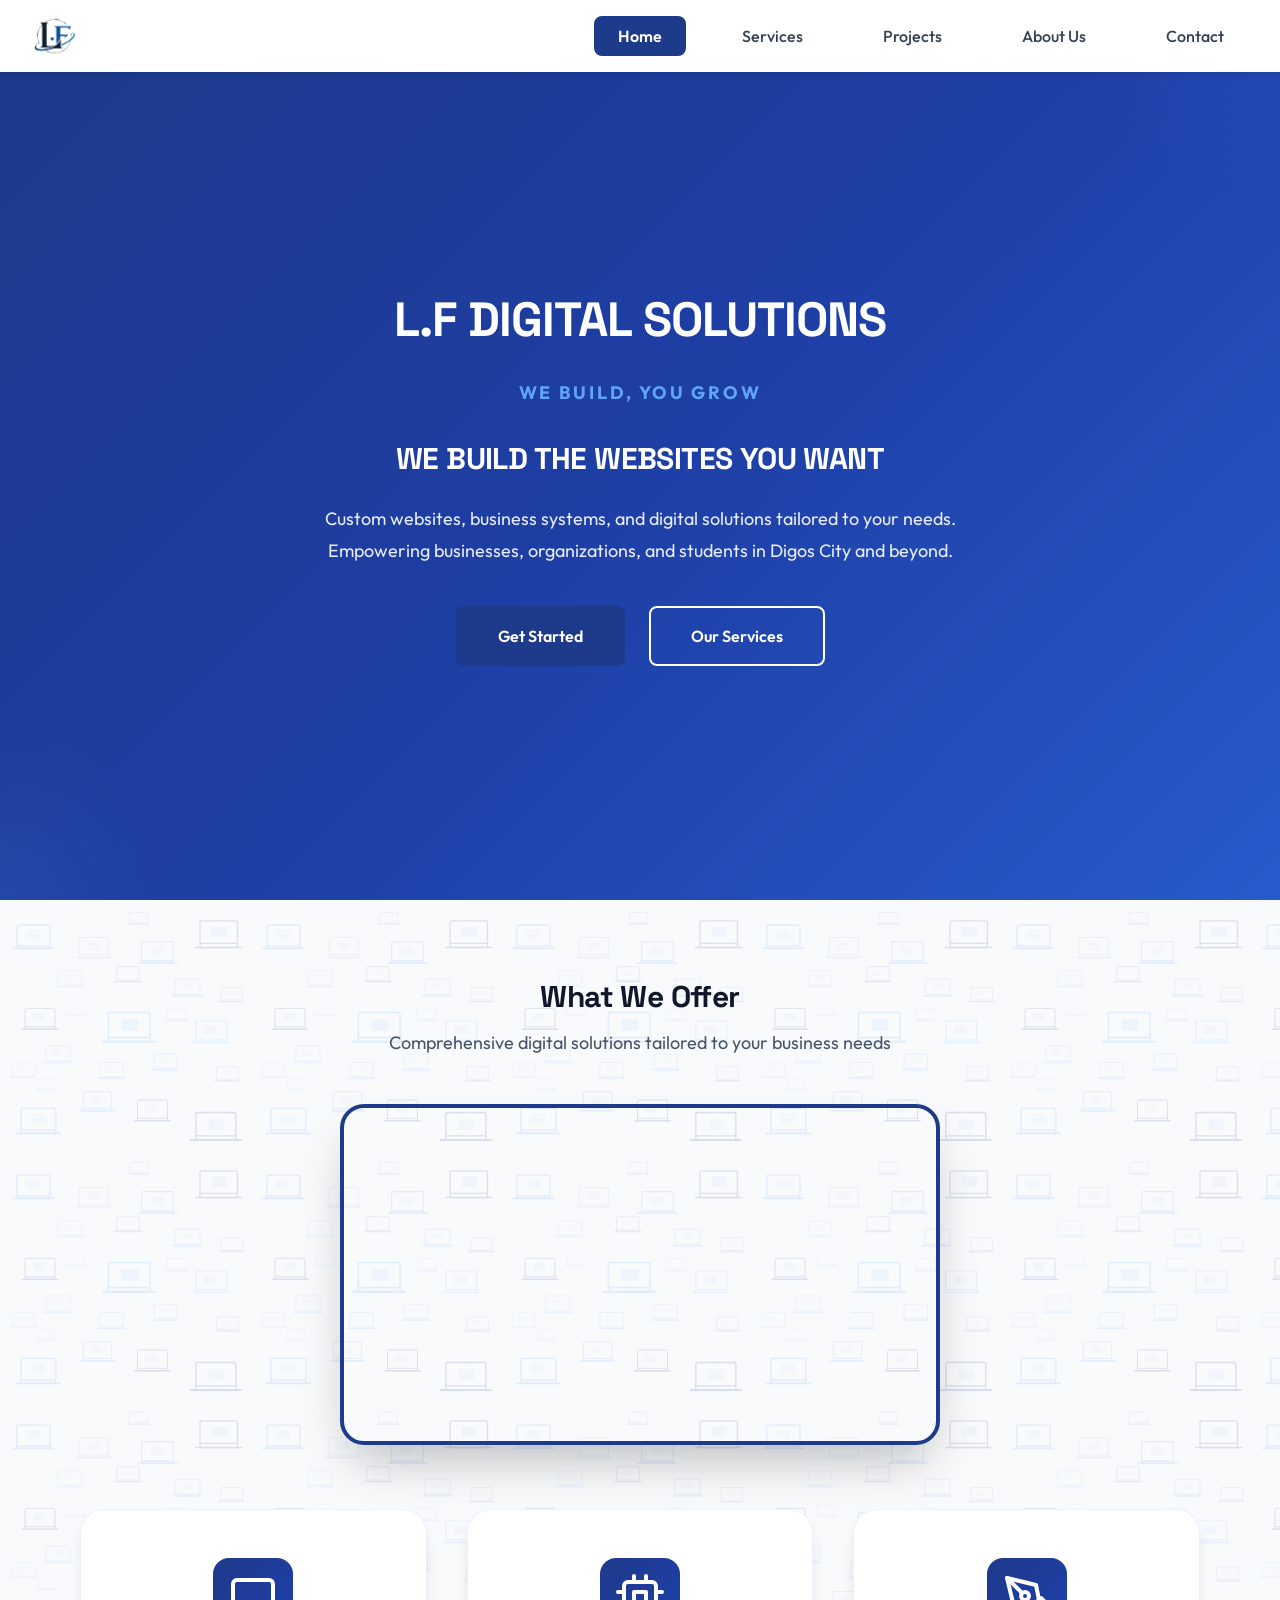
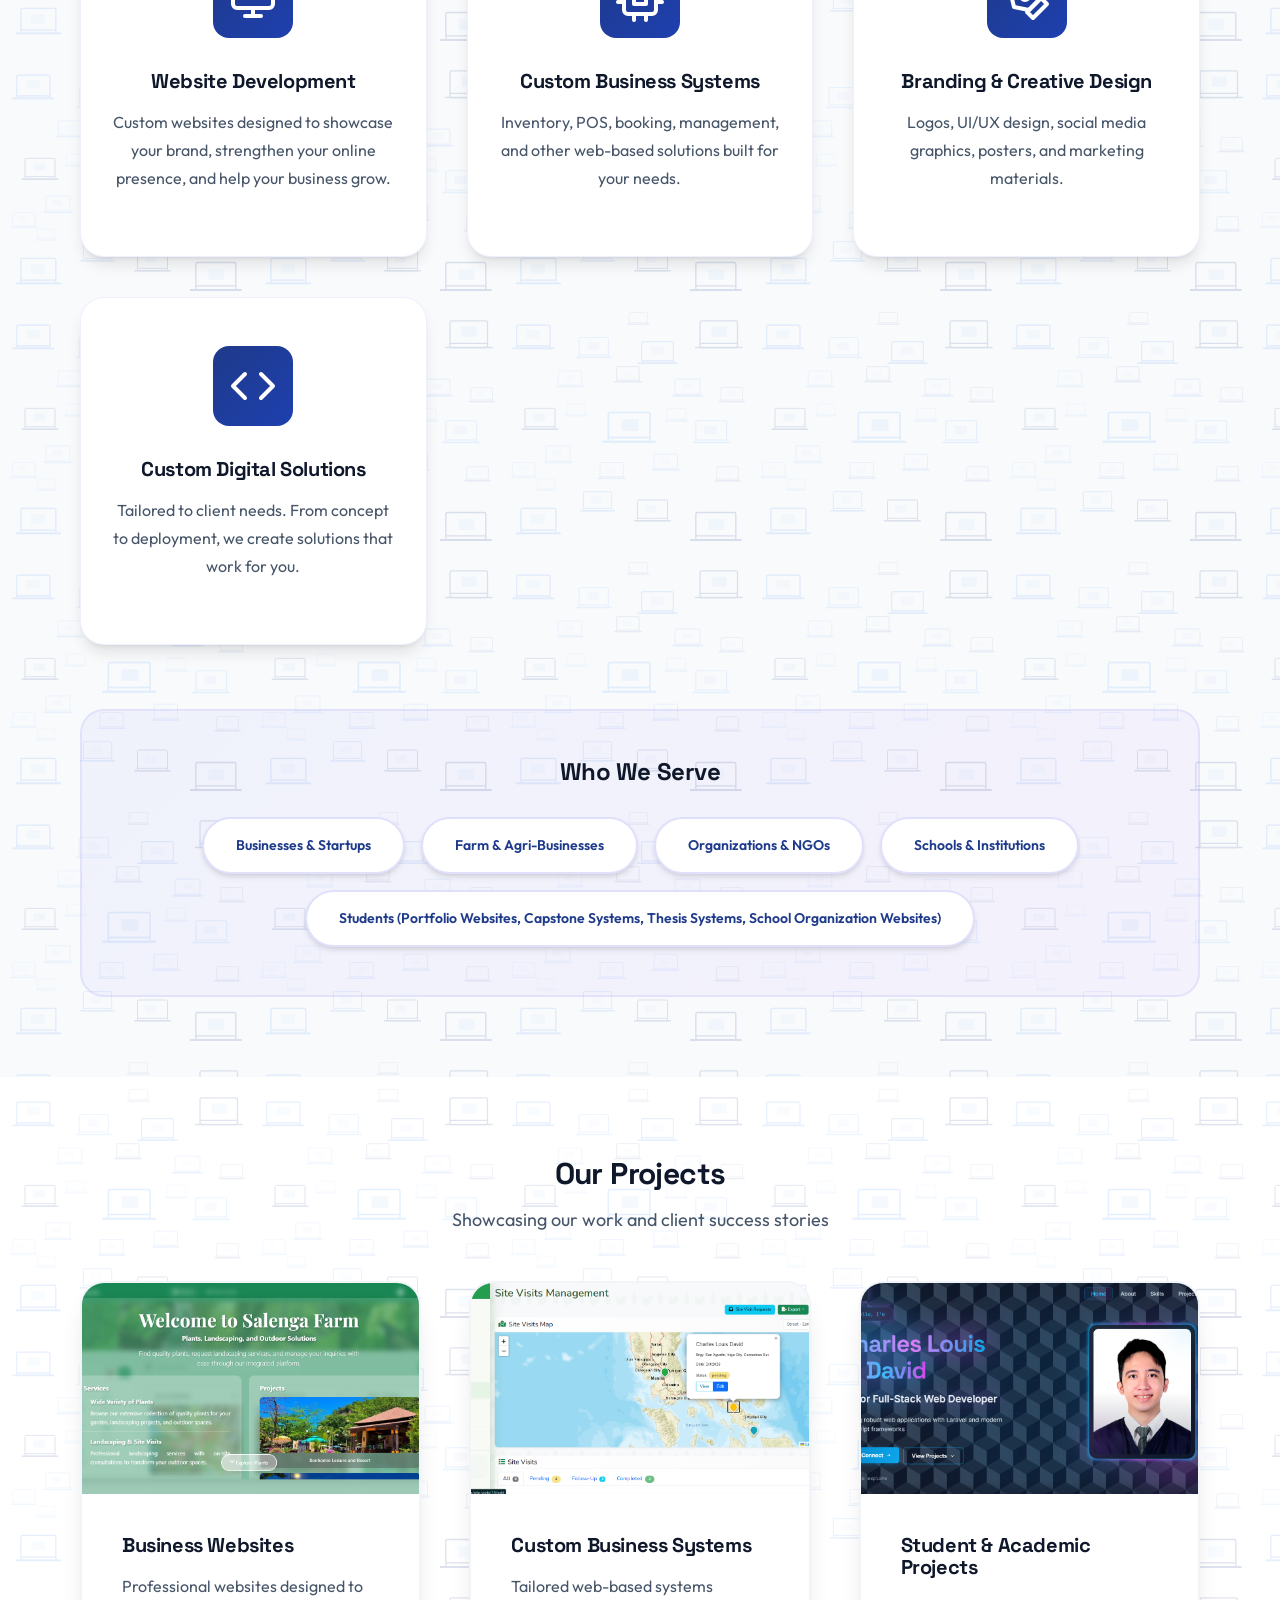
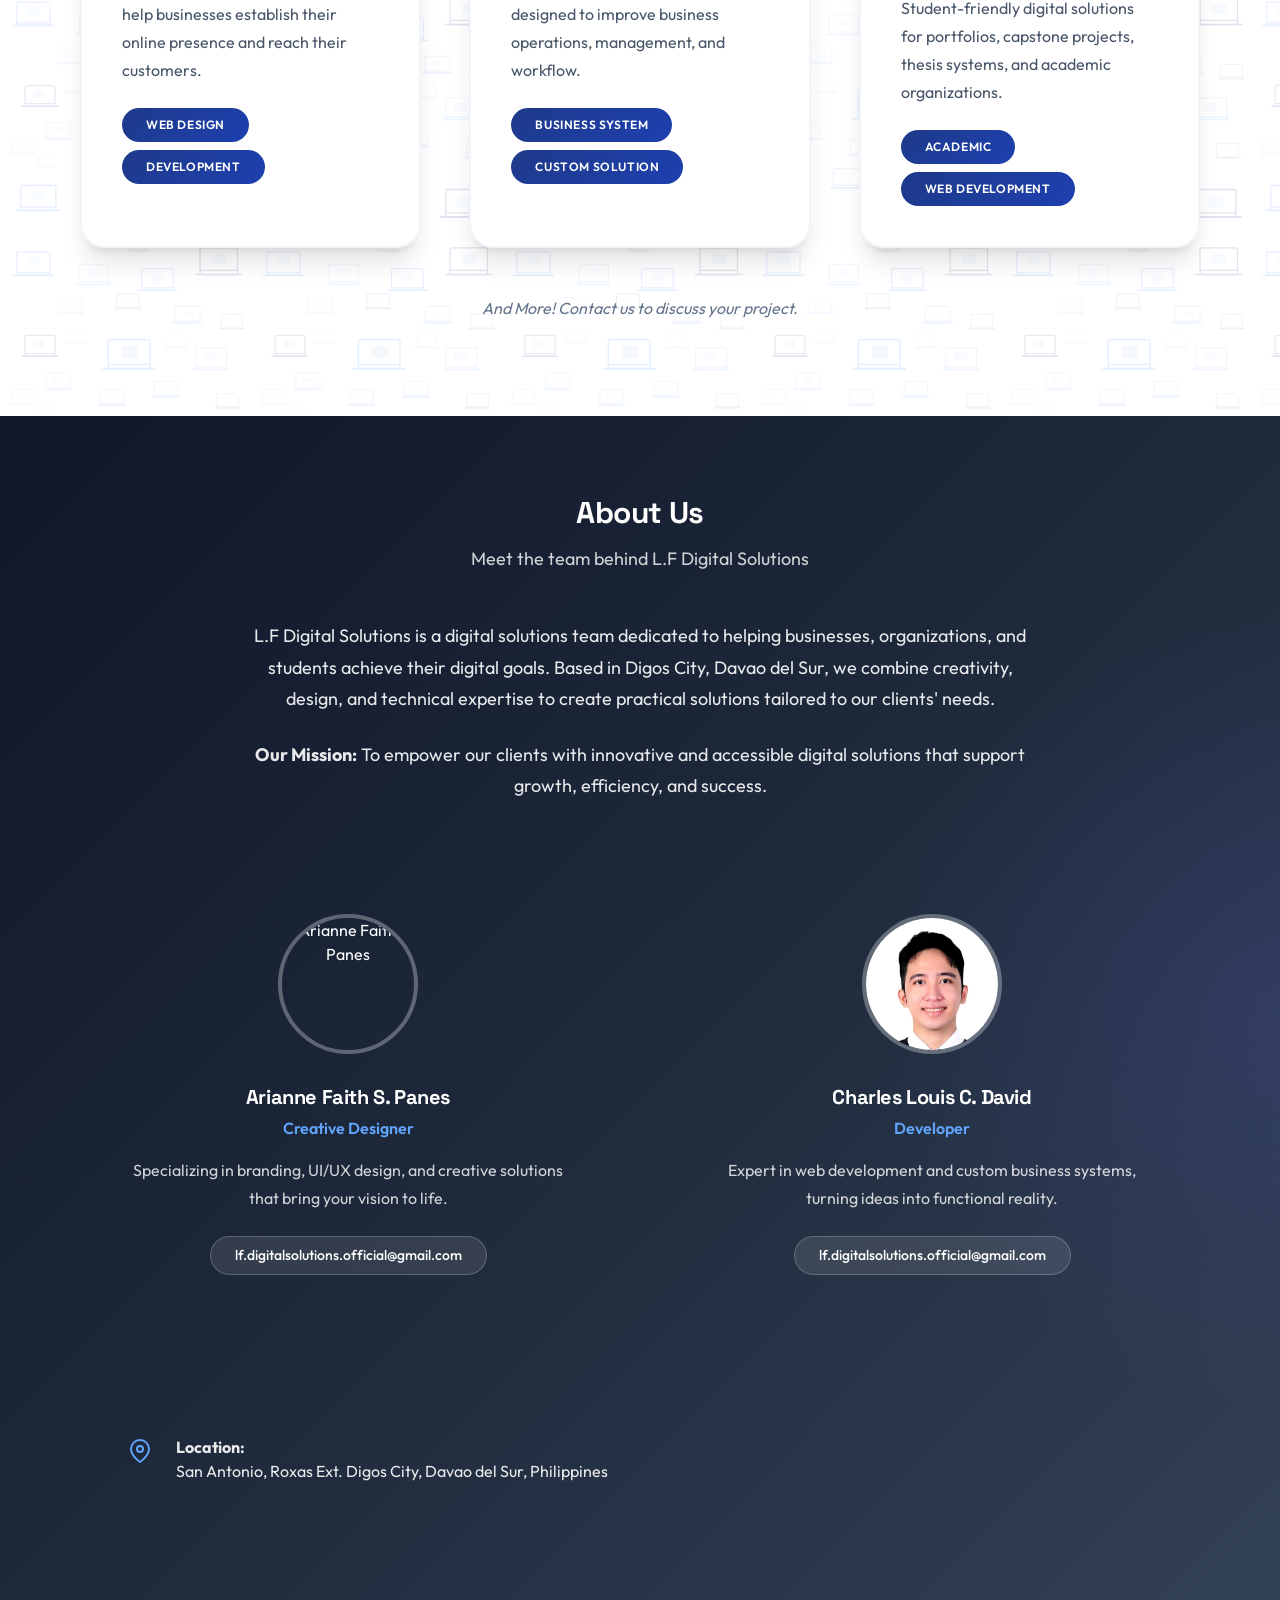
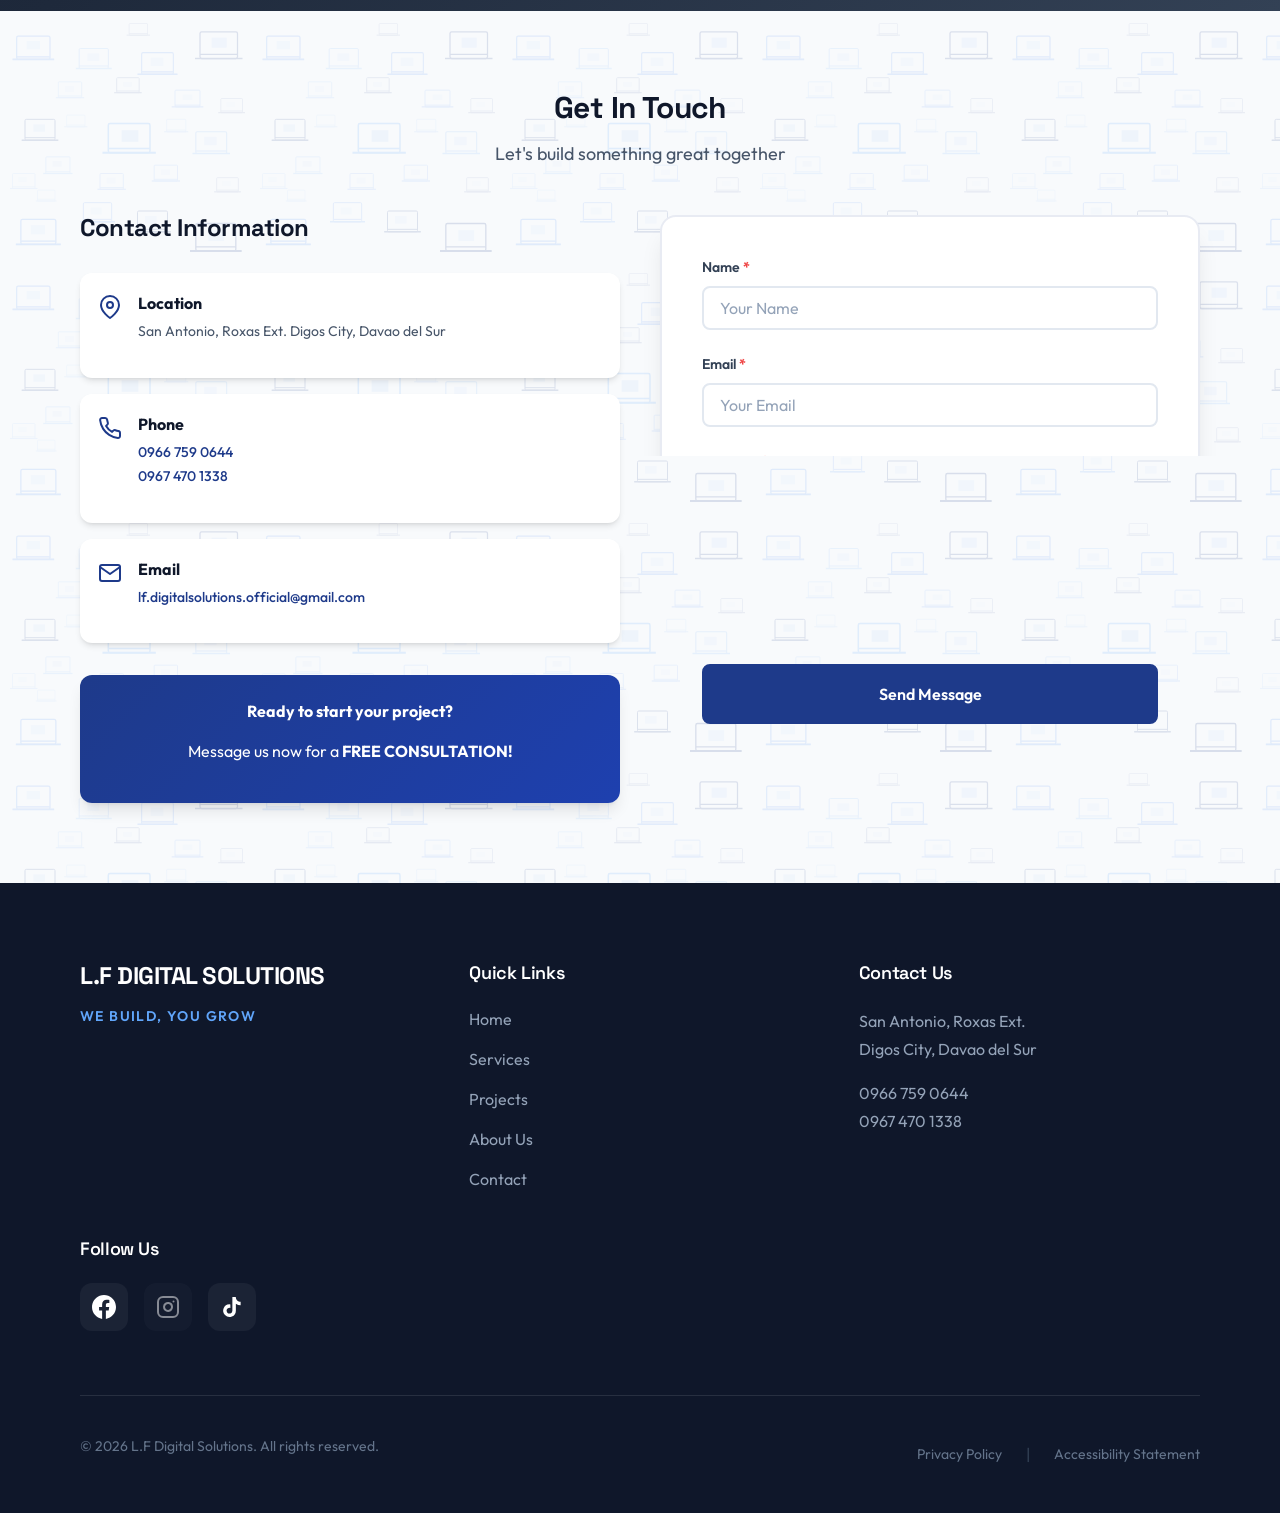
==== index.html @ e7fdf22d "Initial commit - L.F Digital Solutions website" ====
<!DOCTYPE html>
<html lang="en">
<head>
    <meta charset="UTF-8">
    <meta name="viewport" content="width=device-width, initial-scale=1.0">
    <meta http-equiv="X-UA-Compatible" content="IE=edge">
    
    <!-- Primary Meta Tags -->
    <title>L.F Digital Solutions | Custom Websites & Digital Solutions in Digos City</title>
    <meta name="title" content="L.F Digital Solutions | Custom Websites & Digital Solutions in Digos City">
    <meta name="description" content="Professional website development, custom business systems, and branding services for businesses, organizations, and students in Digos City, Davao del Sur.">
    <meta name="keywords" content="web development Digos City, website design Davao del Sur, custom business systems Philippines, branding services Mindanao, student portfolio websites, LF Digital Solutions">
    
    <!-- Open Graph / Facebook -->
    <meta property="og:type" content="website">
    <meta property="og:url" content="https://lfdigitalsolutions.com/">
    <meta property="og:title" content="L.F Digital Solutions | Custom Websites & Digital Solutions">
    <meta property="og:description" content="We build custom websites, business systems, and branding solutions tailored to your needs. Based in Digos City, Davao del Sur.">
    <meta property="og:image" content="https://lfdigitalsolutions.com/assets/og-image.jpg">
    <meta property="og:locale" content="en_PH">
    <meta property="og:site_name" content="L.F Digital Solutions">
    
    <!-- Twitter -->
    <meta property="twitter:card" content="summary_large_image">
    <meta property="twitter:url" content="https://lfdigitalsolutions.com/">
    <meta property="twitter:title" content="L.F Digital Solutions | Custom Websites & Digital Solutions">
    <meta property="twitter:description" content="We build custom websites, business systems, and branding solutions tailored to your needs.">
    <meta property="twitter:image" content="https://lfdigitalsolutions.com/assets/og-image.jpg">
    
    <!-- Canonical URL -->
    <link rel="canonical" href="https://lfdigitalsolutions.com/">
    
    <!-- Preconnect to external domains for performance -->
    <link rel="preconnect" href="https://fonts.googleapis.com">
    <link rel="preconnect" href="https://fonts.gstatic.com" crossorigin>
    <link rel="preconnect" href="https://formspree.io">
    
    <!-- Favicon -->
    <link rel="icon" type="image/png" href="assets/LOGOTAB.png">
    <link rel="apple-touch-icon" sizes="180x180" href="assets/LOGOTAB.png">
    
    <!-- Web App Manifest -->
    <link rel="manifest" href="manifest.json">
    <meta name="theme-color" content="#1E3A8A">
    
    <!-- CSS Files in load order -->
    <link rel="stylesheet" href="css/reset.css">
    <link rel="stylesheet" href="css/variables.css">
    <link rel="stylesheet" href="css/layout.css">
    <link rel="stylesheet" href="css/components.css">
    <link rel="stylesheet" href="css/sections.css">
    <link rel="stylesheet" href="css/animations.css">
    
    <!-- Fonts - Modern & Unique -->
    <link href="https://fonts.googleapis.com/css2?family=Outfit:wght@400;500;600;700;800&family=Space+Grotesk:wght@600;700&display=swap" rel="stylesheet">
    
    <!-- Google Analytics (Replace YOUR_GA_ID with actual GA tracking ID) -->
    <script async src="https://www.googletagmanager.com/gtag/js?id=G-XXXXXXXXXX"></script>
    <script>
      window.dataLayer = window.dataLayer || [];
      function gtag(){dataLayer.push(arguments);}
      gtag('js', new Date());
      gtag('config', 'G-XXXXXXXXXX');
    </script>
</head>
<body>
    <!-- Skip to main content link for accessibility -->
    <a href="#main-content" class="skip-link">Skip to main content</a>
    
    <!-- Navigation -->
    <nav class="main-nav" role="navigation" aria-label="Main navigation">
        <div class="nav-container">
            <div class="nav-brand">
                <img src="assets/logo.png" alt="L.F Digital Solutions Logo" class="logo" onerror="this.style.display='none'; this.nextElementSibling.style.display='block';">
                <span class="logo-text" style="display: none;">L.F Digital Solutions</span>
            </div>
            
            <button class="hamburger" aria-label="Toggle navigation menu" aria-expanded="false" aria-controls="nav-menu">
                <span class="hamburger-line"></span>
                <span class="hamburger-line"></span>
                <span class="hamburger-line"></span>
            </button>
            
            <ul class="nav-menu" id="nav-menu">
                <li class="nav-item">
                    <a href="#home" class="nav-link active">Home</a>
                </li>
                <li class="nav-item">
                    <a href="#services" class="nav-link">Services</a>
                </li>
                <li class="nav-item">
                    <a href="#projects" class="nav-link">Projects</a>
                </li>
                <li class="nav-item">
                    <a href="#about" class="nav-link">About Us</a>
                </li>
                <li class="nav-item">
                    <a href="#contact" class="nav-link">Contact</a>
                </li>
            </ul>
        </div>
    </nav>
    
    <!-- Main Content -->
    <main id="main-content">
        <!-- Hero Section (Home) -->
        <section id="home" class="hero-section" aria-label="Home">
            <!-- Background Video -->
            <video autoplay muted loop playsinline class="hero-video-bg" preload="auto">
                <source src="assets/effortlessly.mp4" type="video/mp4">
                Your browser does not support the video tag.
            </video>
            <div class="hero-video-overlay"></div>
            
            <div class="hero-container">
                <div class="hero-content animate-on-scroll" data-animation="fade-in">
                    <h1 class="hero-title">
                        <span class="company-name">L.F DIGITAL SOLUTIONS</span>
                    </h1>
                    <p class="hero-tagline">WE BUILD, YOU GROW</p>
                    <h2 class="hero-message">WE BUILD THE WEBSITES YOU WANT</h2>
                    <p class="hero-description">
                        Custom websites, business systems, and digital solutions tailored to your needs.
                        Empowering businesses, organizations, and students in Digos City and beyond.
                    </p>
                    <div class="hero-cta">
                        <a href="#contact" class="btn btn-primary">Get Started</a>
                        <a href="#services" class="btn btn-secondary">Our Services</a>
                    </div>
                </div>
                <div class="hero-visual animate-on-scroll" data-animation="slide-up">
                    <div class="hero-pattern"></div>
                </div>
            </div>
        </section>
        
        <!-- Services Section -->
        <section id="services" class="services-section" aria-labelledby="services-heading">
            <div class="container">
                <header class="section-header animate-on-scroll" data-animation="fade-in">
                    <h2 id="services-heading" class="section-title">What We Offer</h2>
                    <p class="section-subtitle">Comprehensive digital solutions tailored to your business needs</p>
                </header>
                
                <!-- Services Video -->
                <div class="services-video-container animate-on-scroll" data-animation="fade-in">
                    <video autoplay muted loop playsinline class="services-video" preload="auto">
                        <source src="assets/effortlessly.mp4" type="video/mp4">
                        Your browser does not support the video tag.
                    </video>
                </div>
                
                <div class="services-grid">
                    <!-- Website Development -->
                    <article class="service-card animate-on-scroll" data-animation="slide-up">
                        <div class="service-icon">
                            <svg xmlns="http://www.w3.org/2000/svg" width="48" height="48" viewBox="0 0 24 24" fill="none" stroke="currentColor" stroke-width="2" stroke-linecap="round" stroke-linejoin="round">
                                <rect x="2" y="3" width="20" height="14" rx="2" ry="2"></rect>
                                <line x1="8" y1="21" x2="16" y2="21"></line>
                                <line x1="12" y1="17" x2="12" y2="21"></line>
                            </svg>
                        </div>
                        <h3 class="service-title">Website Development</h3>
                        <p class="service-description">
                            Custom websites designed to showcase your brand, strengthen your online presence, and help your business grow.
                        </p>
                    </article>
                    
                    <!-- Custom Business Systems -->
                    <article class="service-card animate-on-scroll" data-animation="slide-up">
                        <div class="service-icon">
                            <svg xmlns="http://www.w3.org/2000/svg" width="48" height="48" viewBox="0 0 24 24" fill="none" stroke="currentColor" stroke-width="2" stroke-linecap="round" stroke-linejoin="round">
                                <rect x="4" y="4" width="16" height="16" rx="2" ry="2"></rect>
                                <rect x="9" y="9" width="6" height="6"></rect>
                                <line x1="9" y1="1" x2="9" y2="4"></line>
                                <line x1="15" y1="1" x2="15" y2="4"></line>
                                <line x1="9" y1="20" x2="9" y2="23"></line>
                                <line x1="15" y1="20" x2="15" y2="23"></line>
                                <line x1="20" y1="9" x2="23" y2="9"></line>
                                <line x1="20" y1="14" x2="23" y2="14"></line>
                                <line x1="1" y1="9" x2="4" y2="9"></line>
                                <line x1="1" y1="14" x2="4" y2="14"></line>
                            </svg>
                        </div>
                        <h3 class="service-title">Custom Business Systems</h3>
                        <p class="service-description">
                            Inventory, POS, booking, management, and other web-based solutions built for your needs.
                        </p>
                    </article>
                    
                    <!-- Branding & Creative Design -->
                    <article class="service-card animate-on-scroll" data-animation="slide-up">
                        <div class="service-icon">
                            <svg xmlns="http://www.w3.org/2000/svg" width="48" height="48" viewBox="0 0 24 24" fill="none" stroke="currentColor" stroke-width="2" stroke-linecap="round" stroke-linejoin="round">
                                <path d="M12 19l7-7 3 3-7 7-3-3z"></path>
                                <path d="M18 13l-1.5-7.5L2 2l3.5 14.5L13 18l5-5z"></path>
                                <path d="M2 2l7.586 7.586"></path>
                                <circle cx="11" cy="11" r="2"></circle>
                            </svg>
                        </div>
                        <h3 class="service-title">Branding & Creative Design</h3>
                        <p class="service-description">
                            Logos, UI/UX design, social media graphics, posters, and marketing materials.
                        </p>
                    </article>
                    
                    <!-- Custom Digital Solutions -->
                    <article class="service-card animate-on-scroll" data-animation="slide-up">
                        <div class="service-icon">
                            <svg xmlns="http://www.w3.org/2000/svg" width="48" height="48" viewBox="0 0 24 24" fill="none" stroke="currentColor" stroke-width="2" stroke-linecap="round" stroke-linejoin="round">
                                <polyline points="16 18 22 12 16 6"></polyline>
                                <polyline points="8 6 2 12 8 18"></polyline>
                            </svg>
                        </div>
                        <h3 class="service-title">Custom Digital Solutions</h3>
                        <p class="service-description">
                            Tailored to client needs. From concept to deployment, we create solutions that work for you.
                        </p>
                    </article>
                </div>
                
                <!-- Target Audiences -->
                <div class="target-audiences animate-on-scroll" data-animation="fade-in">
                    <h3 class="audiences-title">Who We Serve</h3>
                    <ul class="audiences-list">
                        <li>Businesses & Startups</li>
                        <li>Farm & Agri-Businesses</li>
                        <li>Organizations & NGOs</li>
                        <li>Schools & Institutions</li>
                        <li>Students (Portfolio Websites, Capstone Systems, Thesis Systems, School Organization Websites)</li>
                    </ul>
                </div>
            </div>
        </section>
        
        <!-- Projects Section -->
        <section id="projects" class="projects-section" aria-labelledby="projects-heading">
            <div class="container">
                <header class="section-header animate-on-scroll" data-animation="fade-in">
                    <h2 id="projects-heading" class="section-title">Our Projects</h2>
                    <p class="section-subtitle">Showcasing our work and client success stories</p>
                </header>
                
                <div class="projects-grid">
                    <!-- Project Card 1 - Business Websites -->
                    <article class="project-card animate-on-scroll clickable" data-animation="slide-up" 
                             data-project="business-websites"
                             data-video="assets/Business Websites.mp4"
                             data-title="Business Websites"
                             data-description="Professional websites designed to help businesses establish their online presence and reach their customers. We create custom, responsive websites that showcase your brand and connect with your target audience effectively."
                             role="button" tabindex="0" aria-label="View Business Websites project details">
                        <div class="project-image">
                            <img src="assets/projectImages/card1.png" alt="Business Websites" loading="lazy">
                            <div class="project-overlay">
                                <span class="view-project">View Project</span>
                            </div>
                        </div>
                        <div class="project-content">
                            <h3 class="project-title">Business Websites</h3>
                            <p class="project-description">
                                Professional websites designed to help businesses establish their online presence and reach their customers.
                            </p>
                            <div class="project-tags">
                                <span class="tag">WEB DESIGN</span>
                                <span class="tag">DEVELOPMENT</span>
                            </div>
                        </div>
                    </article>
                    
                    <!-- Project Card 2 - Custom Business Systems -->
                    <article class="project-card animate-on-scroll clickable" data-animation="slide-up"
                             data-project="custom-business-systems"
                             data-video="assets/Custom Business Systems.mp4"
                             data-title="Custom Business Systems"
                             data-description="Tailored web-based systems designed to improve business operations, management, and workflow. From inventory management to booking systems, we build solutions that streamline your business processes and increase efficiency."
                             role="button" tabindex="0" aria-label="View Custom Business Systems project details">
                        <div class="project-image">
                            <img src="assets/projectImages/card2.png" alt="Custom Business Systems" loading="lazy">
                            <div class="project-overlay">
                                <span class="view-project">View Project</span>
                            </div>
                        </div>
                        <div class="project-content">
                            <h3 class="project-title">Custom Business Systems</h3>
                            <p class="project-description">
                                Tailored web-based systems designed to improve business operations, management, and workflow.
                            </p>
                            <div class="project-tags">
                                <span class="tag">BUSINESS SYSTEM</span>
                                <span class="tag">CUSTOM SOLUTION</span>
                            </div>
                        </div>
                    </article>
                    
                    <!-- Project Card 3 - Student & Academic Projects -->
                    <article class="project-card animate-on-scroll clickable" data-animation="slide-up"
                             data-project="student-academic-projects"
                             data-video="assets/Student & Academic Projects.mp4"
                             data-title="Student & Academic Projects"
                             data-description="Student-friendly digital solutions for portfolios, capstone projects, thesis systems, and academic organizations. We help students and educational institutions create professional websites and systems for their academic needs."
                             role="button" tabindex="0" aria-label="View Student & Academic Projects details">
                        <div class="project-image">
                            <img src="assets/projectImages/card3.png" alt="Student & Academic Projects" loading="lazy">
                            <div class="project-overlay">
                                <span class="view-project">View Project</span>
                            </div>
                        </div>
                        <div class="project-content">
                            <h3 class="project-title">Student & Academic Projects</h3>
                            <p class="project-description">
                                Student-friendly digital solutions for portfolios, capstone projects, thesis systems, and academic organizations.
                            </p>
                            <div class="project-tags">
                                <span class="tag">ACADEMIC</span>
                                <span class="tag">WEB DEVELOPMENT</span>
                            </div>
                        </div>
                    </article>
                </div>
                
                <p class="projects-note animate-on-scroll" data-animation="fade-in">
                    <em>And More! Contact us to discuss your project.</em>
                </p>
            </div>
        </section>
        
        <!-- About Us Section -->
        <section id="about" class="about-section" aria-labelledby="about-heading">
            <div class="container">
                <header class="section-header animate-on-scroll" data-animation="fade-in">
                    <h2 id="about-heading" class="section-title">About Us</h2>
                    <p class="section-subtitle">Meet the team behind L.F Digital Solutions</p>
                </header>
                
                <div class="about-content">
                    <div class="about-intro animate-on-scroll" data-animation="fade-in">
                        <p class="about-text">
                            L.F Digital Solutions is a digital solutions team dedicated to helping businesses, organizations, and students achieve their digital goals. Based in Digos City, Davao del Sur, we combine creativity, design, and technical expertise to create practical solutions tailored to our clients' needs.
                        </p>
                        <p class="about-text">
                            <strong>Our Mission:</strong> To empower our clients with innovative and accessible digital solutions that support growth, efficiency, and success.
                        </p>
                    </div>
                    
                    <div class="team-grid">
                        <!-- Team Member 1 - Arianne Faith -->
                        <article class="team-member animate-on-scroll" data-animation="slide-up">
                            <div class="team-avatar">
                                <img src="assets/ourface/faith.png" alt="Arianne Faith S. Panes" loading="lazy">
                            </div>
                            <div class="team-info">
                                <h3 class="team-name">Arianne Faith S. Panes</h3>
                                <p class="team-role">Creative Designer</p>
                                <p class="team-bio">
                                    Specializing in branding, UI/UX design, and creative solutions that bring your vision to life.
                                </p>
                                <a href="mailto:lf.digitalsolutions.official@gmail.com" class="team-email">
                                    lf.digitalsolutions.official@gmail.com
                                </a>
                            </div>
                        </article>
                        
                        <!-- Team Member 2 - Charles Louis -->
                        <article class="team-member animate-on-scroll" data-animation="slide-up">
                            <div class="team-avatar">
                                <img src="assets/ourface/louis.webp" alt="Charles Louis C. David" loading="lazy">
                            </div>
                            <div class="team-info">
                                <h3 class="team-name">Charles Louis C. David</h3>
                                <p class="team-role">Developer</p>
                                <p class="team-bio">
                                    Expert in web development and custom business systems, turning ideas into functional reality.
                                </p>
                                <a href="mailto:lf.digitalsolutions.official@gmail.com" class="team-email">
                                    lf.digitalsolutions.official@gmail.com
                                </a>
                            </div>
                        </article>
                    </div>
                    
                    <div class="company-info animate-on-scroll" data-animation="fade-in">
                        <div class="info-item">
                            <svg xmlns="http://www.w3.org/2000/svg" width="24" height="24" viewBox="0 0 24 24" fill="none" stroke="currentColor" stroke-width="2" stroke-linecap="round" stroke-linejoin="round" class="info-icon">
                                <path d="M21 10c0 7-9 13-9 13s-9-6-9-13a9 9 0 0 1 18 0z"></path>
                                <circle cx="12" cy="10" r="3"></circle>
                            </svg>
                            <div>
                                <strong>Location:</strong><br>
                                San Antonio, Roxas Ext. Digos City, Davao del Sur, Philippines
                            </div>
                        </div>
                    </div>
                </div>
            </div>
        </section>
        
        <!-- Contact Section -->
        <section id="contact" class="contact-section" aria-labelledby="contact-heading">
            <div class="container">
                <header class="section-header animate-on-scroll" data-animation="fade-in">
                    <h2 id="contact-heading" class="section-title">Get In Touch</h2>
                    <p class="section-subtitle">Let's build something great together</p>
                </header>
                
                <div class="contact-content">
                    <div class="contact-info animate-on-scroll" data-animation="slide-up">
                        <h3 class="contact-info-title">Contact Information</h3>
                        
                        <div class="contact-item">
                            <svg xmlns="http://www.w3.org/2000/svg" width="24" height="24" viewBox="0 0 24 24" fill="none" stroke="currentColor" stroke-width="2" stroke-linecap="round" stroke-linejoin="round" class="contact-icon">
                                <path d="M21 10c0 7-9 13-9 13s-9-6-9-13a9 9 0 0 1 18 0z"></path>
                                <circle cx="12" cy="10" r="3"></circle>
                            </svg>
                            <div>
                                <strong>Location</strong>
                                <p>San Antonio, Roxas Ext. Digos City, Davao del Sur</p>
                            </div>
                        </div>
                        
                        <div class="contact-item">
                            <svg xmlns="http://www.w3.org/2000/svg" width="24" height="24" viewBox="0 0 24 24" fill="none" stroke="currentColor" stroke-width="2" stroke-linecap="round" stroke-linejoin="round" class="contact-icon">
                                <path d="M22 16.92v3a2 2 0 0 1-2.18 2 19.79 19.79 0 0 1-8.63-3.07 19.5 19.5 0 0 1-6-6 19.79 19.79 0 0 1-3.07-8.67A2 2 0 0 1 4.11 2h3a2 2 0 0 1 2 1.72 12.84 12.84 0 0 0 .7 2.81 2 2 0 0 1-.45 2.11L8.09 9.91a16 16 0 0 0 6 6l1.27-1.27a2 2 0 0 1 2.11-.45 12.84 12.84 0 0 0 2.81.7A2 2 0 0 1 22 16.92z"></path>
                            </svg>
                            <div>
                                <strong>Phone</strong>
                                <p>
                                    <a href="tel:+639667590644">0966 759 0644</a><br>
                                    <a href="tel:+639674701338">0967 470 1338</a>
                                </p>
                            </div>
                        </div>
                        
                        <div class="contact-item">
                            <svg xmlns="http://www.w3.org/2000/svg" width="24" height="24" viewBox="0 0 24 24" fill="none" stroke="currentColor" stroke-width="2" stroke-linecap="round" stroke-linejoin="round" class="contact-icon">
                                <path d="M4 4h16c1.1 0 2 .9 2 2v12c0 1.1-.9 2-2 2H4c-1.1 0-2-.9-2-2V6c0-1.1.9-2 2-2z"></path>
                                <polyline points="22,6 12,13 2,6"></polyline>
                            </svg>
                            <div>
                                <strong>Email</strong>
                                <p>
                                    <a href="mailto:lf.digitalsolutions.official@gmail.com">lf.digitalsolutions.official@gmail.com</a>
                                </p>
                            </div>
                        </div>
                        
                        <div class="contact-cta">
                            <p><strong>Ready to start your project?</strong></p>
                            <p>Message us now for a <strong>FREE CONSULTATION!</strong></p>
                        </div>
                    </div>
                    
                    <div class="contact-form-wrapper animate-on-scroll" data-animation="slide-up">
                        <form id="contact-form" class="contact-form" action="https://api.web3forms.com/submit" method="POST" novalidate>
                            <!-- Web3Forms Access Key -->
                            <input type="hidden" name="access_key" value="d8cf9868-4e3e-4f15-a360-baa51ebd245a">
                            
                            <!-- Redirect after submission (optional) -->
                            <input type="hidden" name="redirect" value="false">
                            
                            <div class="form-group">
                                <label for="name" class="form-label">Name <span class="required">*</span></label>
                                <input 
                                    type="text" 
                                    id="name" 
                                    name="name" 
                                    class="form-input" 
                                    placeholder="Your Name"
                                    required 
                                    minlength="2"
                                    aria-required="true"
                                    aria-describedby="name-error"
                                >
                                <span class="error-message" id="name-error" role="alert"></span>
                            </div>
                            
                            <div class="form-group">
                                <label for="email" class="form-label">Email <span class="required">*</span></label>
                                <input 
                                    type="email" 
                                    id="email" 
                                    name="email" 
                                    class="form-input" 
                                    placeholder="Your Email"
                                    required
                                    aria-required="true"
                                    aria-describedby="email-error"
                                >
                                <span class="error-message" id="email-error" role="alert"></span>
                            </div>
                            
                            <div class="form-group">
                                <label for="message" class="form-label">Message <span class="required">*</span></label>
                                <textarea 
                                    id="message" 
                                    name="message" 
                                    class="form-input form-textarea" 
                                    rows="5" 
                                    placeholder="Your Message"
                                    required 
                                    minlength="10"
                                    aria-required="true"
                                    aria-describedby="message-error"
                                ></textarea>
                                <span class="error-message" id="message-error" role="alert"></span>
                            </div>
                            
                            <!-- Honeypot field for spam prevention -->
                            <div class="form-group honeypot" aria-hidden="true">
                                <label for="honeypot">Leave this field empty</label>
                                <input type="text" id="honeypot" name="honeypot" tabindex="-1">
                            </div>
                            
                            <button type="submit" class="btn btn-primary btn-submit">
                                <span class="btn-text">Send Message</span>
                                <span class="btn-loader" style="display: none;">
                                    <svg class="spinner" width="20" height="20" viewBox="0 0 24 24" xmlns="http://www.w3.org/2000/svg">
                                        <circle class="spinner-circle" cx="12" cy="12" r="10" stroke="currentColor" stroke-width="4" fill="none" />
                                    </svg>
                                </span>
                            </button>
                            
                            <div class="form-messages" role="status" aria-live="polite"></div>
                        </form>
                    </div>
                </div>
            </div>
        </section>
    </main>
    
    <!-- Footer -->
    <footer class="footer" role="contentinfo">
        <div class="container">
            <div class="footer-content">
                <div class="footer-brand">
                    <h3 class="footer-title">L.F DIGITAL SOLUTIONS</h3>
                    <p class="footer-tagline">WE BUILD, YOU GROW</p>
                </div>
                
                <div class="footer-links">
                    <h4 class="footer-heading">Quick Links</h4>
                    <ul class="footer-menu">
                        <li><a href="#home">Home</a></li>
                        <li><a href="#services">Services</a></li>
                        <li><a href="#projects">Projects</a></li>
                        <li><a href="#about">About Us</a></li>
                        <li><a href="#contact">Contact</a></li>
                    </ul>
                </div>
                
                <div class="footer-contact">
                    <h4 class="footer-heading">Contact Us</h4>
                    <p>San Antonio, Roxas Ext.<br>Digos City, Davao del Sur</p>
                    <p>
                        <a href="tel:+639667590644">0966 759 0644</a><br>
                        <a href="tel:+639674701338">0967 470 1338</a>
                    </p>
                </div>
                
                <div class="footer-social">
                    <h4 class="footer-heading">Follow Us</h4>
                    <div class="social-links">
                        <!-- Facebook -->
                        <a href="https://www.facebook.com/share/1BXsvCBdNd/" class="social-link" aria-label="Facebook" title="Facebook" target="_blank" rel="noopener noreferrer">
                            <svg xmlns="http://www.w3.org/2000/svg" width="24" height="24" viewBox="0 0 24 24" fill="currentColor">
                                <path d="M24 12.073c0-6.627-5.373-12-12-12s-12 5.373-12 12c0 5.99 4.388 10.954 10.125 11.854v-8.385H7.078v-3.47h3.047V9.43c0-3.007 1.792-4.669 4.533-4.669 1.312 0 2.686.235 2.686.235v2.953H15.83c-1.491 0-1.956.925-1.956 1.874v2.25h3.328l-.532 3.47h-2.796v8.385C19.612 23.027 24 18.062 24 12.073z"/>
                            </svg>
                        </a>
                        <!-- Instagram (To be added) -->
                        <a href="#" class="social-link" aria-label="Instagram" title="Instagram - Coming Soon" style="opacity: 0.5; cursor: not-allowed;">
                            <svg xmlns="http://www.w3.org/2000/svg" width="24" height="24" viewBox="0 0 24 24" fill="none" stroke="currentColor" stroke-width="2" stroke-linecap="round" stroke-linejoin="round">
                                <rect x="2" y="2" width="20" height="20" rx="5" ry="5"></rect>
                                <path d="M16 11.37A4 4 0 1 1 12.63 8 4 4 0 0 1 16 11.37z"></path>
                                <line x1="17.5" y1="6.5" x2="17.51" y2="6.5"></line>
                            </svg>
                        </a>
                        <!-- TikTok -->
                        <a href="https://www.tiktok.com/@lfdigitalsolutions?_r=1&_t=ZS-98oxbbiTskTas" class="social-link" aria-label="TikTok" title="TikTok" target="_blank" rel="noopener noreferrer">
                            <svg xmlns="http://www.w3.org/2000/svg" width="24" height="24" viewBox="0 0 24 24" fill="currentColor">
                                <path d="M19.59 6.69a4.83 4.83 0 0 1-3.77-4.25V2h-3.45v13.67a2.89 2.89 0 0 1-5.2 1.74 2.89 2.89 0 0 1 2.31-4.64 2.93 2.93 0 0 1 .88.13V9.4a6.84 6.84 0 0 0-1-.05A6.33 6.33 0 0 0 5 20.1a6.34 6.34 0 0 0 10.86-4.43v-7a8.16 8.16 0 0 0 4.77 1.52v-3.4a4.85 4.85 0 0 1-1-.1z"/>
                            </svg>
                        </a>
                    </div>
                </div>
            </div>
            
            <div class="footer-bottom">
                <p class="copyright">
                    &copy; 2026 L.F Digital Solutions. All rights reserved.
                </p>
                <div class="footer-meta">
                    <a href="#" class="footer-meta-link" id="privacy-policy-link">Privacy Policy</a>
                    <span class="separator">|</span>
                    <a href="#" class="footer-meta-link" id="accessibility-statement-link">Accessibility Statement</a>
                </div>
            </div>
        </div>
    </footer>
    
    <!-- JavaScript Modules -->
    <script src="js/navigation.js" defer></script>
    <script src="js/animations.js" defer></script>
    <script src="js/form.js" defer></script>
    <script src="js/modal.js" defer></script>
    <script src="js/projects.js" defer></script>
    <script src="js/analytics.js" defer></script>
    
    <!-- Structured Data (JSON-LD) -->
    <script type="application/ld+json">
    {
      "@context": "https://schema.org",
      "@type": "Organization",
      "name": "L.F Digital Solutions",
      "url": "https://lfdigitalsolutions.com",
      "logo": "https://lfdigitalsolutions.com/assets/logo.svg",
      "description": "Professional website development, custom business systems, and branding services",
      "address": {
        "@type": "PostalAddress",
        "streetAddress": "San Antonio, Roxas Ext.",
        "addressLocality": "Digos City",
        "addressRegion": "Davao del Sur",
        "addressCountry": "PH"
      },
      "contactPoint": [
        {
          "@type": "ContactPoint",
          "telephone": "+63-966-759-0644",
          "contactType": "customer service",
          "areaServed": "PH",
          "availableLanguage": ["English", "Filipino"]
        },
        {
          "@type": "ContactPoint",
          "telephone": "+63-967-470-1338",
          "contactType": "customer service",
          "areaServed": "PH",
          "availableLanguage": ["English", "Filipino"]
        }
      ],
      "email": ["lf.digitalsolutions.official@gmail.com"],
      "founder": [
        {
          "@type": "Person",
          "name": "Arianne Faith S. Panes",
          "jobTitle": "Creative Designer"
        },
        {
          "@type": "Person",
          "name": "Charles Louis C. David",
          "jobTitle": "Developer"
        }
      ],
      "sameAs": [
        "https://facebook.com/lfdigitalsolutions",
        "https://instagram.com/lfdigitalsolutions"
      ],
      "serviceType": [
        "Website Development",
        "Custom Business Systems",
        "Branding & Creative Design",
        "Custom Digital Solutions"
      ]
    }
    </script>
    
    <script type="application/ld+json">
    {
      "@context": "https://schema.org",
      "@type": "LocalBusiness",
      "name": "L.F Digital Solutions",
      "image": "https://lfdigitalsolutions.com/assets/logo.svg",
      "address": {
        "@type": "PostalAddress",
        "streetAddress": "San Antonio, Roxas Ext.",
        "addressLocality": "Digos City",
        "addressRegion": "Davao del Sur",
        "postalCode": "8002",
        "addressCountry": "PH"
      },
      "telephone": "+63-966-759-0644",
      "priceRange": "$$",
      "openingHoursSpecification": {
        "@type": "OpeningHoursSpecification",
        "dayOfWeek": [
          "Monday",
          "Tuesday",
          "Wednesday",
          "Thursday",
          "Friday"
        ],
        "opens": "09:00",
        "closes": "18:00"
      }
    }
    </script>
    
    <!-- Toast Notification Container -->
    <div class="toast-container" id="toast-container"></div>
    
    <!-- Modals -->
    <!-- Project Modal -->
    <div id="project-modal" class="modal project-modal" role="dialog" aria-labelledby="project-modal-title" aria-modal="true">
        <div class="modal-overlay"></div>
        <div class="modal-container project-modal-container">
            <div class="modal-header">
                <h2 id="project-modal-title" class="modal-title"></h2>
                <button class="modal-close" aria-label="Close modal">&times;</button>
            </div>
            <div class="modal-content">
                <div class="project-modal-video">
                    <video id="project-video" autoplay loop muted controls preload="auto">
                        <source src="" type="video/mp4">
                        Your browser does not support the video tag.
                    </video>
                </div>
            </div>
        </div>
    </div>
    
    <!-- Privacy Policy Modal -->
    <div id="privacy-modal" class="modal" role="dialog" aria-labelledby="privacy-title" aria-modal="true">
        <div class="modal-overlay"></div>
        <div class="modal-container">
            <div class="modal-header">
                <h2 id="privacy-title" class="modal-title">Privacy Policy</h2>
                <button class="modal-close" aria-label="Close modal">&times;</button>
            </div>
            <div class="modal-content">
                <p><strong>Last Updated: August 5, 2026</strong></p>
                
                <p>L.F Digital Solutions respects your privacy and is committed to protecting the personal information you provide through our website.</p>
                
                <h3>Information We Collect</h3>
                <p>We may collect information such as your name, email address, contact details, and project information when you submit an inquiry, request a quotation, or communicate with us.</p>
                
                <h3>How We Use Your Information</h3>
                <p>Your information may be used to:</p>
                <ul>
                    <li>Respond to inquiries and service requests</li>
                    <li>Prepare project quotations and proposals</li>
                    <li>Communicate regarding ongoing projects</li>
                    <li>Provide requested services and support</li>
                    <li>Improve our website and services</li>
                </ul>
                
                <h3>Information Sharing</h3>
                <p>We do not sell or intentionally share your personal information with third parties for marketing purposes.</p>
                <p>Information may only be shared when necessary to provide a requested service, comply with legal requirements, or with your consent.</p>
                
                <h3>Data Security</h3>
                <p>We take reasonable measures to protect information submitted through our website. However, no method of electronic transmission or storage can be guaranteed to be completely secure.</p>
                
                <h3>Contact</h3>
                <p>If you have questions regarding this Privacy Policy or how your information is handled, please contact L.F Digital Solutions through the contact information provided on this website.</p>
            </div>
        </div>
    </div>
    
    <!-- Accessibility Statement Modal -->
    <div id="accessibility-modal" class="modal" role="dialog" aria-labelledby="accessibility-title" aria-modal="true">
        <div class="modal-overlay"></div>
        <div class="modal-container">
            <div class="modal-header">
                <h2 id="accessibility-title" class="modal-title">Accessibility Statement</h2>
                <button class="modal-close" aria-label="Close modal">&times;</button>
            </div>
            <div class="modal-content">
                <p><strong>Last Updated: August 5, 2026</strong></p>
                
                <p>L.F Digital Solutions is committed to making our website accessible and usable for as many people as possible.</p>
                
                <p>We strive to provide a website that is clear, readable, navigable, and compatible with commonly used devices and browsers.</p>
                
                <h3>Our Accessibility Efforts</h3>
                <p>We continuously work to improve accessibility by considering:</p>
                <ul>
                    <li>Readable text and clear page structure</li>
                    <li>Keyboard-friendly navigation where applicable</li>
                    <li>Appropriate text and visual contrast</li>
                    <li>Responsive layouts across different screen sizes</li>
                    <li>Clear labels for forms and interactive elements</li>
                </ul>
                
                <h3>Limitations</h3>
                <p>While we aim to provide an accessible experience, some content or third-party services may not be fully accessible due to technical limitations or factors outside our control.</p>
                
                <h3>Need Assistance?</h3>
                <p>If you experience difficulty accessing any part of our website or need information in an alternative format, please contact L.F Digital Solutions. We will do our best to provide assistance or an alternative way to access the requested information.</p>
            </div>
        </div>
    </div>
    
    <!-- Content will be added in subsequent tasks -->
    <noscript>
        <p>This website works best with JavaScript enabled. Some features may be limited without it.</p>
    </noscript>
</body>
</html>
---- css/variables.css ----
/* L.F Digital Solutions - Brand Colors from Ad Design */

:root {
  /* PRIMARY BRAND COLORS - From Your Ad */
  --color-primary: #1E3A8A;        /* Dark Royal Blue */
  --color-primary-light: #3B82F6;  /* Light Blue */
  --color-primary-dark: #1E40AF;   /* Deep Blue */
  --color-secondary: #0F172A;      /* Dark Navy */
  --color-accent: #60A5FA;         /* Sky Blue accent */
  
  /* Neutral Colors */
  --color-white: #FFFFFF;
  --color-off-white: #F8FAFC;
  --color-gray-50: #F8FAFC;
  --color-gray-100: #F1F5F9;
  --color-gray-200: #E2E8F0;
  --color-gray-300: #CBD5E1;
  --color-gray-400: #94A3B8;
  --color-gray-500: #64748B;
  --color-gray-600: #475569;
  --color-gray-700: #334155;
  --color-gray-800: #1E293B;
  --color-gray-900: #0F172A;
  
  /* Gradients - Using YOUR brand blues */
  --gradient-primary: linear-gradient(135deg, #1E3A8A 0%, #1E40AF 100%);
  --gradient-hero: linear-gradient(135deg, #1E3A8A 0%, #3B82F6 100%);
  
  /* Status Colors */
  --color-success: #10B981;
  --color-success-light: #D1FAE5;
  --color-error: #EF4444;
  --color-error-light: #FEE2E2;
  --color-warning: #F59E0B;
  --color-info: #3B82F6;
  
  /* Typography - Unique Modern Fonts */
  --font-family-sans: 'Outfit', -apple-system, BlinkMacSystemFont, 'Segoe UI', Roboto, sans-serif;
  --font-family-display: 'Space Grotesk', 'Outfit', sans-serif;
  
  /* Fluid Typography - SMALLER SIZES */
  --font-size-xs: 0.75rem;      /* 12px */
  --font-size-sm: 0.875rem;     /* 14px */
  --font-size-base: 1rem;       /* 16px */
  --font-size-lg: 1.125rem;     /* 18px */
  --font-size-xl: 1.25rem;      /* 20px */
  --font-size-2xl: 1.5rem;      /* 24px */
  --font-size-3xl: 1.875rem;    /* 30px */
  --font-size-4xl: 2.25rem;     /* 36px */
  --font-size-5xl: 3rem;        /* 48px */
  
  --font-weight-normal: 400;
  --font-weight-medium: 500;
  --font-weight-semibold: 600;
  --font-weight-bold: 700;
  --font-weight-extrabold: 800;
  --font-weight-black: 900;
  
  --line-height-tight: 1.1;
  --line-height-snug: 1.375;
  --line-height-normal: 1.5;
  --line-height-relaxed: 1.75;
  
  /* Spacing - NORMAL SIZES */
  --space-xs: 0.25rem;   /* 4px */
  --space-sm: 0.5rem;    /* 8px */
  --space-md: 1rem;      /* 16px */
  --space-lg: 1.5rem;    /* 24px */
  --space-xl: 2rem;      /* 32px */
  --space-2xl: 2.5rem;   /* 40px */
  --space-3xl: 3rem;     /* 48px */
  --space-4xl: 4rem;     /* 64px */
  --space-5xl: 5rem;     /* 80px */
  --space-6xl: 6rem;     /* 96px */
  
  /* Border Radius */
  --radius-sm: 0.25rem;
  --radius-md: 0.5rem;
  --radius-lg: 0.75rem;
  --radius-xl: 1rem;
  --radius-2xl: 1.5rem;
  --radius-full: 9999px;
  
  /* Shadows */
  --shadow-sm: 0 1px 2px 0 rgb(0 0 0 / 0.05);
  --shadow-md: 0 4px 6px -1px rgb(0 0 0 / 0.1), 0 2px 4px -2px rgb(0 0 0 / 0.1);
  --shadow-lg: 0 10px 15px -3px rgb(0 0 0 / 0.1), 0 4px 6px -4px rgb(0 0 0 / 0.1);
  --shadow-xl: 0 20px 25px -5px rgb(0 0 0 / 0.1), 0 8px 10px -6px rgb(0 0 0 / 0.1);
  --shadow-2xl: 0 25px 50px -12px rgb(0 0 0 / 0.25);
  
  /* Transitions */
  --transition-fast: 150ms cubic-bezier(0.4, 0, 0.2, 1);
  --transition-base: 300ms cubic-bezier(0.4, 0, 0.2, 1);
  --transition-slow: 500ms cubic-bezier(0.4, 0, 0.2, 1);
  
  /* Container Sizes - PROPER WIDTHS */
  --container-sm: 640px;
  --container-md: 768px;
  --container-lg: 1024px;
  --container-xl: 1280px;
  --container-2xl: 1536px;
  
  /* Z-index */
  --z-base: 1;
  --z-dropdown: 1000;
  --z-sticky: 1020;
  --z-fixed: 1030;
  --z-modal-backdrop: 1040;
  --z-modal: 1050;
  --z-popover: 1060;
  --z-tooltip: 1070;
}
---- css/layout.css ----
/* Layout Styles - Base Layout System */

/* Body Styles */
body {
  font-family: var(--font-family-sans);
  font-size: var(--font-size-base);
  font-weight: var(--font-weight-normal);
  line-height: var(--line-height-normal);
  color: var(--color-gray-900);
  background-color: var(--color-off-white);
  overflow-x: hidden;
  -webkit-font-smoothing: antialiased;
  -moz-osx-font-smoothing: grayscale;
}

/* Container System - PROPER WIDTHS */
.container {
  width: 100%;
  max-width: 1200px;  /* Reduced from 1280px */
  margin-left: auto;
  margin-right: auto;
  padding-left: var(--space-lg);
  padding-right: var(--space-lg);
}

@media (min-width: 768px) {
  .container {
    padding-left: var(--space-2xl);
    padding-right: var(--space-2xl);
  }
}

/* Typography */
h1, h2, h3, h4, h5, h6 {
  font-family: var(--font-family-display);
  font-weight: var(--font-weight-bold);
  line-height: var(--line-height-tight);
  color: var(--color-gray-900);
  margin-bottom: var(--space-md);
  letter-spacing: -0.02em;
}

h1 {
  font-size: var(--font-size-4xl);
}

h2 {
  font-size: var(--font-size-3xl);
}

h3 {
  font-size: var(--font-size-2xl);
}

h4 {
  font-size: var(--font-size-xl);
}

h5 {
  font-size: var(--font-size-lg);
}

h6 {
  font-size: var(--font-size-base);
}

p {
  margin-bottom: var(--space-md);
}

/* Skip Link for Accessibility */
.skip-link {
  position: absolute;
  top: -100px;
  left: var(--space-md);
  background-color: var(--color-primary);
  color: var(--color-white);
  padding: var(--space-sm) var(--space-md);
  border-radius: var(--radius-md);
  font-weight: var(--font-weight-semibold);
  z-index: var(--z-tooltip);
  transition: top var(--transition-fast);
}

.skip-link:focus {
  top: var(--space-md);
  outline: 3px solid var(--color-accent);
  outline-offset: 2px;
}

/* Section Spacing - Reduced for better use of space */
section {
  padding-top: var(--space-3xl);
  padding-bottom: var(--space-3xl);
}

@media (min-width: 768px) {
  section {
    padding-top: var(--space-4xl);
    padding-bottom: var(--space-4xl);
  }
}

@media (min-width: 1024px) {
  section {
    padding-top: var(--space-5xl);
    padding-bottom: var(--space-5xl);
  }
}

/* Section Header - Reduced spacing */
.section-header {
  text-align: center;
  margin-bottom: var(--space-2xl);
}

@media (min-width: 768px) {
  .section-header {
    margin-bottom: var(--space-3xl);
  }
}

.section-title {
  font-size: var(--font-size-2xl);
  font-weight: var(--font-weight-extrabold);
  color: var(--color-secondary);
  margin-bottom: var(--space-md);
}

@media (min-width: 768px) {
  .section-title {
    font-size: var(--font-size-3xl);
  }
}

.section-subtitle {
  font-size: var(--font-size-base);
  color: var(--color-gray-600);
  margin-bottom: 0;
  max-width: var(--max-width-prose);
  margin-left: auto;
  margin-right: auto;
}

@media (min-width: 768px) {
  .section-subtitle {
    font-size: var(--font-size-lg);
  }
}

/* Grid System */
.grid {
  display: grid;
  gap: var(--space-lg);
}

.grid-cols-1 {
  grid-template-columns: repeat(1, minmax(0, 1fr));
}

.grid-cols-2 {
  grid-template-columns: repeat(2, minmax(0, 1fr));
}

.grid-cols-3 {
  grid-template-columns: repeat(3, minmax(0, 1fr));
}

.grid-cols-4 {
  grid-template-columns: repeat(4, minmax(0, 1fr));
}

/* Responsive Grid */
@media (min-width: 768px) {
  .md\:grid-cols-2 {
    grid-template-columns: repeat(2, minmax(0, 1fr));
  }
  
  .md\:grid-cols-3 {
    grid-template-columns: repeat(3, minmax(0, 1fr));
  }
}

@media (min-width: 1024px) {
  .lg\:grid-cols-3 {
    grid-template-columns: repeat(3, minmax(0, 1fr));
  }
  
  .lg\:grid-cols-4 {
    grid-template-columns: repeat(4, minmax(0, 1fr));
  }
}

/* Flexbox Utilities */
.flex {
  display: flex;
}

.flex-col {
  flex-direction: column;
}

.flex-wrap {
  flex-wrap: wrap;
}

.items-center {
  align-items: center;
}

.justify-center {
  justify-content: center;
}

.justify-between {
  justify-content: space-between;
}

.gap-sm {
  gap: var(--space-sm);
}

.gap-md {
  gap: var(--space-md);
}

.gap-lg {
  gap: var(--space-lg);
}

/* Visibility Utilities */
.hidden {
  display: none;
}

@media (min-width: 768px) {
  .md\:block {
    display: block;
  }
  
  .md\:hidden {
    display: none;
  }
}

/* Text Alignment */
.text-center {
  text-align: center;
}

.text-left {
  text-align: left;
}

.text-right {
  text-align: right;
}

/* Focus Visible Styles (Accessibility) */
:focus-visible {
  outline: 3px solid var(--color-accent);
  outline-offset: 2px;
}

/* Smooth Scrolling */
html {
  scroll-behavior: smooth;
  scroll-padding-top: 100px; /* Increased to account for fixed nav height */
}



/* Navigation Styles - Clean & Professional */
.main-nav {
  position: fixed;
  top: 0;
  left: 0;
  right: 0;
  background: var(--color-white);
  box-shadow: 0 2px 8px rgba(0, 0, 0, 0.1);
  z-index: var(--z-fixed);
  transition: all var(--transition-base);
}

.nav-container {
  max-width: var(--container-2xl);
  margin: 0 auto;
  padding: var(--space-md) var(--space-md);
  display: flex;
  align-items: center;
  justify-content: space-between;
}

@media (min-width: 768px) {
  .nav-container {
    padding: var(--space-md) var(--space-xl);
  }
}

/* Logo */
.nav-brand {
  display: flex;
  align-items: center;
  gap: var(--space-sm);
  z-index: var(--z-dropdown);
}

.logo {
  height: 40px;
  width: auto;
}

.logo-text {
  font-family: var(--font-heading);
  font-size: var(--font-size-xl);
  font-weight: var(--font-weight-bold);
  color: var(--color-primary);
}

/* Hamburger Button (Mobile) */
.hamburger {
  display: flex;
  flex-direction: column;
  gap: 5px;
  padding: var(--space-sm);
  cursor: pointer;
  z-index: var(--z-dropdown);
  border-radius: var(--radius-md);
  transition: background-color var(--transition-fast);
}

.hamburger:hover {
  background-color: var(--color-gray-100);
}

.hamburger:focus-visible {
  outline: 3px solid var(--color-accent);
  outline-offset: 2px;
}

.hamburger-line {
  width: 24px;
  height: 3px;
  background-color: var(--color-primary);
  border-radius: var(--radius-sm);
  transition: transform var(--transition-base), opacity var(--transition-base);
}

/* Hamburger animation when active */
.hamburger[aria-expanded="true"] .hamburger-line:nth-child(1) {
  transform: translateY(8px) rotate(45deg);
}

.hamburger[aria-expanded="true"] .hamburger-line:nth-child(2) {
  opacity: 0;
}

.hamburger[aria-expanded="true"] .hamburger-line:nth-child(3) {
  transform: translateY(-8px) rotate(-45deg);
}

/* Hide hamburger on desktop */
@media (min-width: 768px) {
  .hamburger {
    display: none;
  }
}

/* Navigation Menu */
.nav-menu {
  position: fixed;
  top: 0;
  right: 0;
  bottom: 0;
  width: 280px;
  max-width: 80vw;
  background-color: var(--color-white);
  padding: var(--space-6xl) var(--space-xl) var(--space-xl);
  box-shadow: var(--shadow-2xl);
  transform: translateX(100%);
  transition: transform var(--transition-base);
  overflow-y: auto;
  z-index: var(--z-sticky);
}

.nav-menu.active {
  transform: translateX(0);
}

/* Desktop Navigation */
@media (min-width: 768px) {
  .nav-menu {
    position: static;
    width: auto;
    max-width: none;
    padding: 0;
    box-shadow: none;
    transform: none;
    display: flex;
    flex-direction: row;
    gap: var(--space-md);
    background-color: transparent;
  }
}

@media (min-width: 1024px) {
  .nav-menu {
    gap: var(--space-xl);
  }
}

.nav-item {
  margin-bottom: var(--space-md);
}

@media (min-width: 768px) {
  .nav-item {
    margin-bottom: 0;
  }
}

.nav-link {
  display: block;
  padding: var(--space-sm) var(--space-lg);
  font-size: var(--font-size-base);
  font-weight: var(--font-weight-medium);
  color: var(--color-gray-700);
  border-radius: var(--radius-md);
  transition: all var(--transition-fast);
  position: relative;
}

.nav-link:hover {
  color: var(--color-primary);
  background-color: var(--color-gray-50);
}

.nav-link.active {
  color: var(--color-white);
  background-color: var(--color-primary);
  font-weight: var(--font-weight-semibold);
}

/* Desktop - no underline needed, background shows active state */

/* Ensure minimum touch target size on mobile */
@media (max-width: 767px) {
  .nav-link {
    min-height: 44px;
    display: flex;
    align-items: center;
  }
}

/* Mobile menu overlay */
.nav-overlay {
  position: fixed;
  top: 0;
  left: 0;
  right: 0;
  bottom: 0;
  background-color: rgba(0, 0, 0, 0.5);
  opacity: 0;
  visibility: hidden;
  transition: opacity var(--transition-base), visibility var(--transition-base);
  z-index: var(--z-sticky);
}

.nav-overlay.active {
  opacity: 1;
  visibility: visible;
}

@media (min-width: 768px) {
  .nav-overlay {
    display: none;
  }
}


/* Services Grid */
.services-grid {
  display: grid;
  grid-template-columns: repeat(1, minmax(0, 1fr));
  gap: var(--space-xl);
  margin-bottom: var(--space-3xl);
}

@media (min-width: 768px) {
  .services-grid {
    grid-template-columns: repeat(2, minmax(0, 1fr));
    gap: var(--space-2xl);
  }
}

@media (min-width: 1024px) {
  .services-grid {
    grid-template-columns: repeat(4, minmax(0, 1fr));
    gap: var(--space-xl);
  }
}

/* Adjust for better 2-column layout on medium screens */
@media (min-width: 768px) and (max-width: 1023px) {
  .services-grid {
    max-width: 900px;
    margin-left: auto;
    margin-right: auto;
  }
}


/* Projects Grid */
.projects-grid {
  display: grid;
  grid-template-columns: repeat(1, minmax(0, 1fr));
  gap: var(--space-xl);
  margin-bottom: var(--space-2xl);
}

@media (min-width: 768px) {
  .projects-grid {
    grid-template-columns: repeat(2, minmax(0, 1fr));
    gap: var(--space-2xl);
  }
}

@media (min-width: 1200px) {
  .projects-grid {
    grid-template-columns: repeat(3, minmax(0, 1fr));
  }
}

/* Team Grid */
.team-grid {
  display: grid;
  grid-template-columns: repeat(1, minmax(0, 1fr));
  gap: var(--space-2xl);
  margin-top: var(--space-3xl);
  margin-bottom: var(--space-3xl);
}

@media (min-width: 768px) {
  .team-grid {
    grid-template-columns: repeat(2, minmax(0, 1fr));
  }
}

/* Contact Content Layout */
.contact-content {
  display: grid;
  grid-template-columns: repeat(1, minmax(0, 1fr));
  gap: var(--space-3xl);
}

@media (min-width: 1024px) {
  .contact-content {
    grid-template-columns: 1fr 1.5fr;
    gap: var(--space-4xl);
  }
}


/* Form Layout */
.contact-form {
  display: flex;
  flex-direction: column;
  gap: var(--space-lg);
}

.form-group {
  display: flex;
  flex-direction: column;
  gap: var(--space-sm);
}

.form-label {
  font-size: var(--font-size-sm);
  font-weight: var(--font-weight-semibold);
  color: var(--color-gray-700);
}

.form-input,
.form-textarea {
  padding: var(--space-md);
  font-size: var(--font-size-base);
  border: 2px solid var(--color-gray-300);
  border-radius: var(--radius-md);
  transition: border-color var(--transition-fast), box-shadow var(--transition-fast);
  min-height: 44px; /* Touch target size */
}

.form-input:focus,
.form-textarea:focus {
  outline: none;
  border-color: var(--color-primary);
  box-shadow: 0 0 0 3px rgba(30, 58, 138, 0.1);
}

.form-textarea {
  resize: vertical;
  min-height: 120px;
}

/* Honeypot field - hidden from users */
.honeypot {
  position: absolute;
  left: -9999px;
  width: 1px;
  height: 1px;
  overflow: hidden;
}
---- css/components.css ----
/* Premium Component Styles */

/* ============================================
   BUTTONS - Clean & Professional
   ============================================ */
.btn {
  display: inline-flex;
  align-items: center;
  justify-content: center;
  gap: var(--space-sm);
  padding: var(--space-md) var(--space-2xl);
  font-size: var(--font-size-base);
  font-weight: var(--font-weight-semibold);
  text-align: center;
  border-radius: var(--radius-md);
  cursor: pointer;
  transition: all var(--transition-base);
  min-height: 48px;
  border: 2px solid transparent;
  text-decoration: none;
  position: relative;
}

.btn:disabled {
  opacity: 0.5;
  cursor: not-allowed;
  transform: none !important;
}

/* Primary Button */
.btn-primary {
  background-color: var(--color-primary);
  color: var(--color-white);
  border-color: var(--color-primary);
}

.btn-primary:hover:not(:disabled) {
  background-color: var(--color-primary-dark);
  transform: translateY(-2px);
  box-shadow: var(--shadow-lg);
}

.btn-primary:active:not(:disabled) {
  transform: translateY(0);
}

/* Secondary Button */
.btn-secondary {
  background-color: transparent;
  color: var(--color-white);
  border-color: var(--color-white);
}

.btn-secondary:hover:not(:disabled) {
  background-color: var(--color-white);
  color: var(--color-primary);
  transform: translateY(-2px);
  box-shadow: var(--shadow-lg);
}

.btn-secondary:active:not(:disabled) {
  transform: translateY(0);
}

/* Submit Button */
.btn-submit {
  width: 100%;
  position: relative;
}

.btn-submit .btn-loader {
  display: none;
}

.btn-submit.loading .btn-text {
  visibility: hidden;
}

.btn-submit.loading .btn-loader {
  display: flex;
  position: absolute;
  top: 50%;
  left: 50%;
  transform: translate(-50%, -50%);
}

/* Loading Spinner */
.spinner {
  animation: spin 1s linear infinite;
}

.spinner-circle {
  stroke-dasharray: 60;
  stroke-dashoffset: 20;
  animation: dash 1.5s ease-in-out infinite;
}

@keyframes spin {
  100% {
    transform: rotate(360deg);
  }
}

@keyframes dash {
  0% {
    stroke-dashoffset: 60;
  }
  50% {
    stroke-dashoffset: 15;
  }
  100% {
    stroke-dashoffset: 60;
  }
}

/* ============================================
   CARDS
   ============================================ */
.card {
  background-color: var(--color-white);
  border-radius: var(--radius-2xl);
  padding: var(--space-2xl);
  box-shadow: var(--shadow-xl);
  transition: transform var(--transition-base), box-shadow var(--transition-base);
  border: 2px solid rgba(99, 102, 241, 0.1);
}

.card:hover {
  transform: translateY(-8px);
  box-shadow: var(--shadow-colored);
  border-color: rgba(99, 102, 241, 0.3);
}

/* ============================================
   FORM COMPONENTS
   ============================================ */
.form-input,
.form-textarea {
  padding: var(--space-sm) var(--space-md);
  font-size: var(--font-size-base);
  border: 2px solid var(--color-gray-200);
  border-radius: var(--radius-md);
  transition: all var(--transition-fast);
  min-height: 44px;
  background: var(--color-white);
  color: var(--color-gray-900);
}

.form-input:focus,
.form-textarea:focus {
  outline: none;
  border-color: var(--color-primary);
  box-shadow: 0 0 0 4px rgba(99, 102, 241, 0.1);
  transform: translateY(-2px);
}

.form-input::placeholder,
.form-textarea::placeholder {
  color: var(--color-gray-400);
}

.form-textarea {
  resize: vertical;
  min-height: 120px;
  font-family: var(--font-family-sans);
  line-height: var(--line-height-relaxed);
}

.form-input.error,
.form-textarea.error {
  border-color: var(--color-error);
  background: rgba(239, 68, 68, 0.05);
}

.form-input.success,
.form-textarea.success {
  border-color: var(--color-success);
  background: rgba(16, 185, 129, 0.05);
}

.error-message {
  font-size: var(--font-size-sm);
  color: var(--color-error);
  display: none;
  margin-top: var(--space-xs);
  font-weight: var(--font-weight-medium);
}

.error-message.visible {
  display: flex;
  align-items: center;
  gap: var(--space-xs);
}

.required {
  color: var(--color-error);
  font-weight: var(--font-weight-bold);
}

/* Form Messages */
.form-messages {
  display: none; /* Hidden - using toast notifications instead */
}

/* ============================================
   TAGS
   ============================================ */
.tag {
  display: inline-block;
  padding: var(--space-sm) var(--space-lg);
  font-size: var(--font-size-xs);
  font-weight: var(--font-weight-semibold);
  background: var(--gradient-primary);
  color: var(--color-white);
  border-radius: var(--radius-full);
  transition: all var(--transition-fast);
  letter-spacing: 0.05em;
  text-transform: uppercase;
}

.tag:hover {
  transform: translateY(-2px) scale(1.05);
  box-shadow: var(--shadow-glow);
}

/* ============================================
   LINKS
   ============================================ */
a {
  color: var(--color-primary);
  transition: all var(--transition-fast);
  text-decoration: none;
}

a:hover {
  color: var(--color-primary-dark);
}

a:focus-visible {
  outline: 3px solid var(--color-accent);
  outline-offset: 2px;
  border-radius: var(--radius-sm);
}

/* ============================================
   ICONS
   ============================================ */
.icon {
  width: 24px;
  height: 24px;
  stroke-width: 2;
  flex-shrink: 0;
}

.icon-lg {
  width: 48px;
  height: 48px;
}

.icon-xl {
  width: 64px;
  height: 64px;
}

/* ============================================
   BADGES & INDICATORS
   ============================================ */
.badge {
  display: inline-flex;
  align-items: center;
  justify-content: center;
  padding: var(--space-xs) var(--space-md);
  font-size: var(--font-size-xs);
  font-weight: var(--font-weight-bold);
  border-radius: var(--radius-full);
  letter-spacing: 0.05em;
  text-transform: uppercase;
}

.badge-primary {
  background: var(--gradient-primary);
  color: var(--color-white);
  box-shadow: var(--shadow-glow);
}

.badge-success {
  background: var(--color-success);
  color: var(--color-white);
}

.badge-error {
  background: var(--color-error);
  color: var(--color-white);
}

.badge-warning {
  background: var(--color-warning);
  color: var(--color-white);
}

/* ============================================
   DIVIDERS
   ============================================ */
.divider {
  height: 2px;
  background: linear-gradient(to right, transparent, var(--color-primary), transparent);
  margin: var(--space-3xl) 0;
  border: none;
}

.divider-vertical {
  width: 2px;
  height: 100%;
  background: linear-gradient(to bottom, transparent, var(--color-primary), transparent);
  margin: 0 var(--space-xl);
}

/* ============================================
   TOOLTIPS & POPOVERS
   ============================================ */
.tooltip {
  position: absolute;
  background: var(--color-gray-900);
  color: var(--color-white);
  padding: var(--space-sm) var(--space-md);
  border-radius: var(--radius-md);
  font-size: var(--font-size-sm);
  white-space: nowrap;
  z-index: var(--z-tooltip);
  pointer-events: none;
  opacity: 0;
  transition: opacity var(--transition-fast);
}

.tooltip.visible {
  opacity: 1;
}

/* ============================================
   PROGRESS & LOADERS
   ============================================ */
.loader {
  width: 48px;
  height: 48px;
  border: 4px solid rgba(99, 102, 241, 0.1);
  border-top-color: var(--color-primary);
  border-radius: var(--radius-full);
  animation: spin 1s linear infinite;
}

.loader-sm {
  width: 24px;
  height: 24px;
  border-width: 2px;
}

.loader-lg {
  width: 64px;
  height: 64px;
  border-width: 6px;
}

/* ============================================
   GLASSMORPHISM UTILITIES
   ============================================ */
.glass {
  background: var(--glass-white);
  backdrop-filter: blur(10px);
  -webkit-backdrop-filter: blur(10px);
  border: 1px solid var(--glass-border);
  box-shadow: var(--glass-shadow);
}

.glass-dark {
  background: rgba(15, 23, 42, 0.6);
  backdrop-filter: blur(10px);
  -webkit-backdrop-filter: blur(10px);
  border: 1px solid rgba(255, 255, 255, 0.1);
  box-shadow: var(--glass-shadow);
}

/* ============================================
   MODAL COMPONENT
   ============================================ */
.modal {
  display: none;
  position: fixed;
  top: 0;
  left: 0;
  right: 0;
  bottom: 0;
  z-index: var(--z-modal);
  align-items: center;
  justify-content: center;
  padding: var(--space-lg);
}

.modal.active {
  display: flex;
}

.modal-overlay {
  position: absolute;
  top: 0;
  left: 0;
  right: 0;
  bottom: 0;
  background: rgba(0, 0, 0, 0.75);
  backdrop-filter: blur(4px);
  -webkit-backdrop-filter: blur(4px);
  z-index: 1;
}

.modal-container {
  position: relative;
  z-index: 2;
  background: var(--color-white);
  border-radius: var(--radius-2xl);
  max-width: 700px;
  width: 100%;
  max-height: 80vh;
  display: flex;
  flex-direction: column;
  box-shadow: var(--shadow-2xl);
  animation: modalSlideIn 0.3s ease-out;
}

@keyframes modalSlideIn {
  from {
    opacity: 0;
    transform: translateY(-20px) scale(0.95);
  }
  to {
    opacity: 1;
    transform: translateY(0) scale(1);
  }
}

.modal-header {
  padding: var(--space-xl) var(--space-2xl);
  border-bottom: 2px solid var(--color-gray-200);
  display: flex;
  align-items: center;
  justify-content: space-between;
  flex-shrink: 0;
}

.modal-title {
  font-size: var(--font-size-2xl);
  font-weight: var(--font-weight-bold);
  color: var(--color-primary);
  margin: 0;
  font-family: var(--font-family-display);
}

.modal-close {
  width: 40px;
  height: 40px;
  display: flex;
  align-items: center;
  justify-content: center;
  background: transparent;
  border: none;
  border-radius: var(--radius-md);
  font-size: 32px;
  line-height: 1;
  color: var(--color-gray-600);
  cursor: pointer;
  transition: all var(--transition-fast);
  padding: 0;
}

.modal-close:hover {
  background: var(--color-gray-100);
  color: var(--color-primary);
  transform: rotate(90deg);
}

.modal-close:focus-visible {
  outline: 3px solid var(--color-accent);
  outline-offset: 2px;
}

.modal-content {
  padding: var(--space-2xl);
  overflow-y: auto;
  flex: 1;
}

/* Scrollbar styling */
.modal-content::-webkit-scrollbar {
  width: 8px;
}

.modal-content::-webkit-scrollbar-track {
  background: var(--color-gray-100);
  border-radius: var(--radius-md);
}

.modal-content::-webkit-scrollbar-thumb {
  background: var(--color-primary);
  border-radius: var(--radius-md);
}

.modal-content::-webkit-scrollbar-thumb:hover {
  background: var(--color-primary-dark);
}

/* Modal content typography */
.modal-content h3 {
  font-size: var(--font-size-lg);
  font-weight: var(--font-weight-bold);
  color: var(--color-gray-900);
  margin-top: var(--space-xl);
  margin-bottom: var(--space-md);
}

.modal-content p {
  font-size: var(--font-size-base);
  color: var(--color-gray-700);
  line-height: var(--line-height-relaxed);
  margin-bottom: var(--space-lg);
}

.modal-content ul {
  list-style: disc;
  padding-left: var(--space-xl);
  margin-bottom: var(--space-lg);
}

.modal-content li {
  font-size: var(--font-size-base);
  color: var(--color-gray-700);
  line-height: var(--line-height-relaxed);
  margin-bottom: var(--space-sm);
}

.modal-content strong {
  color: var(--color-gray-900);
  font-weight: var(--font-weight-bold);
}

/* Responsive modal */
@media (max-width: 767px) {
  .modal {
    padding: var(--space-md);
  }
  
  .modal-container {
    max-height: 90vh;
  }
  
  .modal-header {
    padding: var(--space-lg) var(--space-lg);
  }
  
  .modal-title {
    font-size: var(--font-size-xl);
  }
  
  .modal-content {
    padding: var(--space-lg);
  }
}

/* Prevent body scroll when modal is open */
body.modal-open {
  overflow: hidden;
}

/* ============================================
   TOAST NOTIFICATION (Top Right)
   ============================================ */
.toast-container {
  position: fixed;
  top: 100px;
  right: 20px;
  z-index: var(--z-tooltip);
  display: flex;
  flex-direction: column;
  gap: var(--space-md);
  pointer-events: none;
}

.toast {
  background: var(--color-white);
  border-radius: var(--radius-xl);
  padding: var(--space-lg) var(--space-xl);
  box-shadow: var(--shadow-2xl);
  display: flex;
  align-items: flex-start;
  gap: var(--space-md);
  min-width: 320px;
  max-width: 400px;
  pointer-events: all;
  transform: translateX(450px);
  opacity: 0;
  transition: all var(--transition-base);
  border-left: 4px solid var(--color-primary);
}

.toast.show {
  transform: translateX(0);
  opacity: 1;
}

.toast.success {
  border-left-color: var(--color-success);
}

.toast.error {
  border-left-color: var(--color-error);
}

.toast-icon {
  flex-shrink: 0;
  width: 24px;
  height: 24px;
  border-radius: var(--radius-full);
  display: flex;
  align-items: center;
  justify-content: center;
  font-size: 16px;
  font-weight: var(--font-weight-bold);
}

.toast.success .toast-icon {
  background: var(--color-success);
  color: var(--color-white);
}

.toast.error .toast-icon {
  background: var(--color-error);
  color: var(--color-white);
}

.toast-content {
  flex: 1;
}

.toast-title {
  font-size: var(--font-size-base);
  font-weight: var(--font-weight-bold);
  color: var(--color-gray-900);
  margin-bottom: var(--space-xs);
}

.toast-message {
  font-size: var(--font-size-sm);
  color: var(--color-gray-600);
  line-height: var(--line-height-relaxed);
  margin: 0;
}

.toast-close {
  flex-shrink: 0;
  width: 24px;
  height: 24px;
  display: flex;
  align-items: center;
  justify-content: center;
  background: transparent;
  border: none;
  border-radius: var(--radius-md);
  font-size: 20px;
  line-height: 1;
  color: var(--color-gray-400);
  cursor: pointer;
  transition: all var(--transition-fast);
  padding: 0;
}

.toast-close:hover {
  background: var(--color-gray-100);
  color: var(--color-gray-700);
}

/* Mobile responsive */
@media (max-width: 767px) {
  .toast-container {
    top: 80px;
    right: 10px;
    left: 10px;
  }
  
  .toast {
    min-width: auto;
    max-width: none;
  }
}

/* Animation for removing toast */
@keyframes toastSlideOut {
  to {
    transform: translateX(450px);
    opacity: 0;
  }
}

.toast.removing {
  animation: toastSlideOut 0.3s ease-in forwards;
}

/* ============================================
   PROJECT MODAL COMPONENT
   ============================================ */
.project-modal-container {
  max-width: 1000px;
  max-height: 90vh;
}

.project-modal-container .modal-header {
  padding: var(--space-md) var(--space-2xl);
}

.project-modal-container .modal-content {
  padding: 0 var(--space-2xl) var(--space-2xl);
}

.project-modal-video {
  margin-bottom: 0;
  border-radius: var(--radius-xl);
  overflow: hidden;
  background: var(--color-gray-900);
  box-shadow: var(--shadow-xl);
}

.project-modal-video video {
  width: 100%;
  height: auto;
  display: block;
  max-height: 500px;
}

.project-modal-description {
  font-size: var(--font-size-base);
  color: var(--color-gray-700);
  line-height: var(--line-height-relaxed);
}

.project-modal-description p {
  margin: 0;
}

/* Clickable project cards */
.project-card.clickable {
  cursor: pointer;
  user-select: none;
}

.project-card.clickable:focus-visible {
  outline: 3px solid var(--color-accent);
  outline-offset: 4px;
}

.project-card .project-overlay {
  position: absolute;
  top: 0;
  left: 0;
  right: 0;
  bottom: 0;
  background: rgba(30, 58, 138, 0.95);
  display: flex;
  align-items: center;
  justify-content: center;
  opacity: 0;
  transition: opacity var(--transition-base);
}

.project-card:hover .project-overlay,
.project-card:focus .project-overlay {
  opacity: 1;
}

.project-card .view-project {
  color: var(--color-white);
  font-size: var(--font-size-xl);
  font-weight: var(--font-weight-bold);
  font-family: var(--font-family-display);
  text-transform: uppercase;
  letter-spacing: 0.05em;
  padding: var(--space-lg) var(--space-2xl);
  border: 3px solid var(--color-white);
  border-radius: var(--radius-lg);
  transition: all var(--transition-fast);
}

.project-card:hover .view-project,
.project-card:focus .view-project {
  background: var(--color-white);
  color: var(--color-primary);
  transform: scale(1.05);
}

@media (max-width: 767px) {
  .project-modal-container {
    max-height: 95vh;
  }
  
  .project-modal-container .modal-header {
    padding: var(--space-md) var(--space-lg);
  }
  
  .project-modal-container .modal-content {
    padding: 0 var(--space-lg) var(--space-lg);
  }
  
  .project-modal-video video {
    max-height: 300px;
  }
}
---- css/sections.css ----
/* Premium Section Designs - Unique & Modern */

/* ============================================
   HERO SECTION - Dark Blue Brand Colors with Blurred Video Background
   ============================================ */
.hero-section {
  min-height: 100vh;
  display: flex;
  align-items: center;
  justify-content: center;
  color: var(--color-white);
  position: relative;
  overflow: hidden;
  padding: 120px 20px 60px;
  /* Fallback background if video doesn't load */
  background: linear-gradient(135deg, #1E3A8A 0%, #1E40AF 100%);
}

/* Video Background */
.hero-video-bg {
  position: absolute;
  top: 0;
  left: 0;
  width: 100%;
  height: 100%;
  z-index: 0;
  object-fit: cover;
  
  /* Apply blur filter */
  filter: blur(8px);
  -webkit-filter: blur(8px);
}

/* Pause video on mobile to save data/battery */
@media (max-width: 767px) {
  .hero-video-bg {
    display: none;
  }
  
  /* Fallback gradient background for mobile */
  .hero-section {
    background: linear-gradient(135deg, #1E3A8A 0%, #1E40AF 100%);
  }
}

/* Dark overlay to ensure text readability */
.hero-video-overlay {
  position: absolute;
  top: 0;
  left: 0;
  right: 0;
  bottom: 0;
  background: linear-gradient(
    135deg, 
    rgba(30, 58, 138, 0.50) 0%, 
    rgba(30, 64, 175, 0.45) 50%,
    rgba(59, 130, 246, 0.40) 100%
  );
  z-index: 1;
}

/* Subtle gradient orbs on top of video */
.hero-section::before {
  content: '';
  position: absolute;
  width: 400px;
  height: 400px;
  background: radial-gradient(circle, rgba(59, 130, 246, 0.15) 0%, transparent 70%);
  border-radius: 50%;
  top: -200px;
  right: -200px;
  z-index: 1;
}

.hero-section::after {
  content: '';
  position: absolute;
  width: 350px;
  height: 350px;
  background: radial-gradient(circle, rgba(96, 165, 250, 0.1) 0%, transparent 70%);
  border-radius: 50%;
  bottom: -175px;
  left: -175px;
  z-index: 1;
}

.hero-container {
  position: relative;
  z-index: 2;
  max-width: var(--container-xl);
  margin: 0 auto;
  text-align: center;
  padding: 0 var(--space-xl);
}

.hero-content {
  max-width: 900px;
  margin: 0 auto;
  position: relative;
  z-index: 2;
}

.hero-title {
  margin-bottom: var(--space-xl);
}

.company-name {
  font-family: var(--font-family-display);
  font-size: var(--font-size-4xl);
  font-weight: var(--font-weight-extrabold);
  letter-spacing: -0.02em;
  line-height: var(--line-height-tight);
  color: var(--color-white);
  display: block;
}

@media (min-width: 768px) {
  .company-name {
    font-size: var(--font-size-5xl);
  }
}

.hero-tagline {
  font-size: var(--font-size-base);
  font-weight: var(--font-weight-bold);
  color: var(--color-accent);
  margin-bottom: var(--space-xl);
  letter-spacing: 0.15em;
  text-transform: uppercase;
}

@media (min-width: 768px) {
  .hero-tagline {
    font-size: var(--font-size-lg);
  }
}

.hero-message {
  font-size: var(--font-size-2xl);
  font-weight: var(--font-weight-bold);
  margin-bottom: var(--space-lg);
  line-height: var(--line-height-snug);
  color: var(--color-white);
}

@media (min-width: 768px) {
  .hero-message {
    font-size: var(--font-size-3xl);
  }
}

.hero-description {
  font-size: var(--font-size-base);
  color: rgba(255, 255, 255, 0.9);
  margin-bottom: var(--space-2xl);
  line-height: var(--line-height-relaxed);
  max-width: 700px;
  margin-left: auto;
  margin-right: auto;
}

@media (min-width: 768px) {
  .hero-description {
    font-size: var(--font-size-lg);
  }
}

.hero-cta {
  display: flex;
  gap: var(--space-lg);
  justify-content: center;
  flex-wrap: wrap;
}

.hero-pattern {
  display: none;
}

/* ============================================
   SERVICES SECTION - 50+ Small Scattered Nodes (Repeating)
   ============================================ */
.services-section {
  background-color: var(--color-off-white);
  background-image: url('../assets/patterns/network-pattern-repeat.svg');
  background-repeat: repeat;
  background-size: 250px;
  background-position: 0 0;
  position: relative;
  overflow: hidden;
}

/* Services Video - Small centered video */
.services-video-container {
  max-width: 600px;
  margin: 0 auto var(--space-4xl);
  border-radius: var(--radius-2xl);
  overflow: hidden;
  box-shadow: var(--shadow-2xl);
  position: relative;
  border: 4px solid var(--color-primary);
}

.services-video {
  width: 100%;
  height: auto;
  display: block;
  object-fit: cover;
  aspect-ratio: 16 / 9;
}

/* Responsive video sizing */
@media (max-width: 767px) {
  .services-video-container {
    max-width: 100%;
    margin-bottom: var(--space-3xl);
  }
}

@media (min-width: 768px) and (max-width: 1023px) {
  .services-video-container {
    max-width: 500px;
  }
}

.services-grid {
  display: grid;
  grid-template-columns: repeat(auto-fit, minmax(280px, 1fr));
  gap: var(--space-2xl);
  position: relative;
  z-index: 2;
}

.service-card {
  background: var(--color-white);
  padding: var(--space-3xl) var(--space-xl);
  border-radius: var(--radius-2xl);
  box-shadow: var(--shadow-lg);
  transition: all var(--transition-base);
  text-align: center;
  position: relative;
  overflow: hidden;
  border: 1px solid rgba(99, 102, 241, 0.1);
}

.service-card::before {
  content: '';
  position: absolute;
  top: 0;
  left: 0;
  right: 0;
  height: 4px;
  background: var(--gradient-primary);
  transform: scaleX(0);
  transition: transform var(--transition-base);
}

.service-card:hover::before {
  transform: scaleX(1);
}

.service-card:hover {
  transform: translateY(-12px);
  box-shadow: var(--shadow-colored);
  border-color: rgba(99, 102, 241, 0.3);
}

.service-icon {
  width: 80px;
  height: 80px;
  margin: 0 auto var(--space-xl);
  display: flex;
  align-items: center;
  justify-content: center;
  background: var(--gradient-primary);
  color: var(--color-white);
  border-radius: var(--radius-xl);
  box-shadow: var(--shadow-glow);
  transition: all var(--transition-base);
}

.service-card:hover .service-icon {
  transform: scale(1.1) rotate(5deg);
  box-shadow: var(--shadow-glow-pink);
}

.service-title {
  font-size: var(--font-size-xl);
  font-weight: var(--font-weight-bold);
  color: var(--color-gray-900);
  margin-bottom: var(--space-md);
  font-family: var(--font-family-display);
}

.service-description {
  font-size: var(--font-size-base);
  color: var(--color-gray-600);
  line-height: var(--line-height-relaxed);
}

.target-audiences {
  background: linear-gradient(135deg, rgba(99, 102, 241, 0.05), rgba(168, 85, 247, 0.05));
  padding: var(--space-3xl);
  border-radius: var(--radius-2xl);
  text-align: center;
  margin-top: var(--space-4xl);
  border: 2px solid rgba(99, 102, 241, 0.1);
}

.audiences-title {
  font-size: var(--font-size-2xl);
  font-weight: var(--font-weight-bold);
  color: var(--color-gray-900);
  margin-bottom: var(--space-xl);
  font-family: var(--font-family-display);
}

.audiences-list {
  display: flex;
  flex-wrap: wrap;
  gap: var(--space-md);
  justify-content: center;
}

.audiences-list li {
  padding: var(--space-md) var(--space-xl);
  background: var(--color-white);
  color: var(--color-primary);
  border-radius: var(--radius-full);
  font-size: var(--font-size-sm);
  font-weight: var(--font-weight-semibold);
  box-shadow: var(--shadow-md);
  transition: all var(--transition-fast);
  border: 2px solid rgba(99, 102, 241, 0.2);
}

.audiences-list li:hover {
  transform: translateY(-4px);
  box-shadow: var(--shadow-lg);
  border-color: var(--color-primary);
  background: var(--gradient-primary);
  color: var(--color-white);
}

/* ============================================
   PROJECTS SECTION - 50+ Small Scattered Nodes (Repeating)
   ============================================ */
.projects-section {
  background-color: var(--color-white);
  background-image: url('../assets/patterns/network-pattern-repeat.svg');
  background-repeat: repeat;
  background-size: 250px;
  background-position: 0 0;
  position: relative;
}

.projects-grid {
  display: grid;
  grid-template-columns: repeat(auto-fit, minmax(320px, 1fr));
  gap: var(--space-3xl);
}

.project-card {
  background: var(--color-white);
  border-radius: var(--radius-2xl);
  overflow: hidden;
  box-shadow: var(--shadow-xl);
  transition: all var(--transition-base);
  border: 2px solid var(--color-gray-100);
}

.project-card:hover {
  transform: translateY(-12px) scale(1.02);
  box-shadow: var(--shadow-3xl);
  border-color: var(--color-primary);
}

.project-image {
  width: 100%;
  aspect-ratio: 16 / 10;
  background: linear-gradient(135deg, #f5f7fa 0%, #c3cfe2 100%);
  overflow: hidden;
  position: relative;
}

.project-image img {
  width: 100%;
  height: 100%;
  object-fit: cover;
  transition: transform var(--transition-base);
}

.project-card:hover .project-image img {
  transform: scale(1.05);
}

.project-placeholder {
  width: 100%;
  height: 100%;
  display: flex;
  align-items: center;
  justify-content: center;
  background: var(--gradient-primary);
  color: var(--color-white);
  opacity: 0.8;
}

.project-card:hover .project-placeholder {
  opacity: 1;
}

.project-content {
  padding: var(--space-2xl);
}

.project-title {
  font-size: var(--font-size-xl);
  font-weight: var(--font-weight-bold);
  color: var(--color-gray-900);
  margin-bottom: var(--space-md);
  font-family: var(--font-family-display);
}

.project-description {
  font-size: var(--font-size-base);
  color: var(--color-gray-600);
  line-height: var(--line-height-relaxed);
  margin-bottom: var(--space-lg);
}

.project-tags {
  display: flex;
  gap: var(--space-sm);
  flex-wrap: wrap;
}

.projects-note {
  text-align: center;
  color: var(--color-gray-500);
  font-size: var(--font-size-base);
  margin-top: var(--space-3xl);
  font-style: italic;
}

/* ============================================
   ABOUT SECTION - DARK BACKGROUND
   ============================================ */
.about-section {
  background: linear-gradient(135deg, #0F172A 0%, #1E293B 50%, #334155 100%);
  color: var(--color-white);
  position: relative;
  overflow: hidden;
}

.about-section::before {
  content: '';
  position: absolute;
  width: 800px;
  height: 800px;
  background: radial-gradient(circle, rgba(99, 102, 241, 0.15) 0%, transparent 70%);
  border-radius: 50%;
  top: 50%;
  right: -400px;
  transform: translateY(-50%);
}

/* Fix white text on dark background */
.about-section .section-title {
  color: var(--color-white);
}

.about-section .section-subtitle {
  color: rgba(255, 255, 255, 0.8);
}

.about-intro {
  max-width: 800px;
  margin: 0 auto var(--space-4xl);
  text-align: center;
  position: relative;
  z-index: 2;
}

.about-text {
  font-size: var(--font-size-lg);
  color: rgba(255, 255, 255, 0.9);
  line-height: var(--line-height-relaxed);
  margin-bottom: var(--space-lg);
}

.team-grid {
  display: grid;
  grid-template-columns: repeat(auto-fit, minmax(300px, 1fr));
  gap: var(--space-3xl);
  position: relative;
  z-index: 2;
  margin-bottom: var(--space-4xl);
}

.team-member {
  background: var(--glass-white);
  border-radius: var(--radius-2xl);
  padding: var(--space-3xl);
  backdrop-filter: var(--backdrop-blur);
  -webkit-backdrop-filter: var(--backdrop-blur);
  border: 1px solid var(--glass-border);
  box-shadow: var(--glass-shadow);
  text-align: center;
  transition: all var(--transition-base);
}

.team-member:hover {
  transform: translateY(-8px);
  background: rgba(255, 255, 255, 0.15);
  box-shadow: var(--shadow-glow);
}

.team-avatar {
  width: 140px;
  height: 140px;
  margin: 0 auto var(--space-xl);
  border-radius: var(--radius-full);
  overflow: hidden;
  border: 4px solid rgba(255, 255, 255, 0.3);
  box-shadow: var(--shadow-glow);
}

.team-avatar img {
  width: 100%;
  height: 100%;
  object-fit: cover;
  object-position: center top;
  transition: transform var(--transition-base);
}

.team-member:hover .team-avatar img {
  transform: scale(1.1);
}

.avatar-placeholder {
  width: 100%;
  height: 100%;
  display: flex;
  align-items: center;
  justify-content: center;
  background: var(--gradient-primary);
  color: var(--color-white);
}

.team-name {
  font-size: var(--font-size-xl);
  font-weight: var(--font-weight-bold);
  color: var(--color-white);
  margin-bottom: var(--space-sm);
  font-family: var(--font-family-display);
}

.team-role {
  font-size: var(--font-size-base);
  font-weight: var(--font-weight-semibold);
  color: var(--color-accent);
  margin-bottom: var(--space-md);
}

.team-bio {
  font-size: var(--font-size-base);
  color: rgba(255, 255, 255, 0.8);
  line-height: var(--line-height-relaxed);
  margin-bottom: var(--space-lg);
}

.team-email {
  font-size: var(--font-size-sm);
  color: var(--color-white);
  font-weight: var(--font-weight-medium);
  text-decoration: none;
  padding: var(--space-sm) var(--space-lg);
  background: rgba(255, 255, 255, 0.1);
  border-radius: var(--radius-full);
  display: inline-block;
  transition: all var(--transition-fast);
  border: 1px solid rgba(255, 255, 255, 0.2);
}

.team-email:hover {
  background: var(--color-accent);
  transform: translateY(-2px);
  box-shadow: var(--shadow-lg);
}

.company-info {
  background: var(--glass-white);
  padding: var(--space-3xl);
  border-radius: var(--radius-2xl);
  backdrop-filter: var(--backdrop-blur);
  -webkit-backdrop-filter: var(--backdrop-blur);
  border: 1px solid var(--glass-border);
  position: relative;
  z-index: 2;
}

.info-item {
  display: flex;
  gap: var(--space-lg);
  align-items: flex-start;
  color: rgba(255, 255, 255, 0.9);
}

.info-icon {
  flex-shrink: 0;
  color: var(--color-accent);
  margin-top: var(--space-xs);
}

/* ============================================
   CONTACT SECTION - Same Scattered Nodes as Services/Projects
   ============================================ */
.contact-section {
  background-color: var(--color-off-white);
  background-image: url('../assets/patterns/network-pattern-repeat.svg');
  background-repeat: repeat;
  background-size: 250px;
  background-position: 0 0;
  position: relative;
  overflow: hidden;
}

.contact-content {
  display: grid;
  grid-template-columns: repeat(auto-fit, minmax(320px, 1fr));
  gap: var(--space-2xl);
  align-items: start;
}

.contact-info {
  display: flex;
  flex-direction: column;
  gap: var(--space-md);
}

.contact-info-title {
  font-size: var(--font-size-2xl);
  font-weight: var(--font-weight-bold);
  color: var(--color-gray-900);
  margin-bottom: var(--space-md);
  font-family: var(--font-family-display);
}

.contact-item {
  display: flex;
  gap: var(--space-md);
  align-items: flex-start;
  padding: var(--space-md);
  background: var(--color-white);
  border-radius: var(--radius-lg);
  box-shadow: var(--shadow-md);
  transition: all var(--transition-fast);
  border: 2px solid transparent;
}

.contact-item:hover {
  transform: translateX(4px);
  box-shadow: var(--shadow-lg);
  border-color: var(--color-primary);
}

.contact-icon {
  flex-shrink: 0;
  color: var(--color-primary);
  margin-top: var(--space-xs);
  width: 24px;
  height: 24px;
}

.contact-item strong {
  display: block;
  font-weight: var(--font-weight-bold);
  color: var(--color-gray-900);
  margin-bottom: var(--space-xs);
  font-size: var(--font-size-base);
}

.contact-item p {
  color: var(--color-gray-600);
  line-height: var(--line-height-relaxed);
  font-size: var(--font-size-sm);
}

.contact-item a {
  color: var(--color-primary);
  text-decoration: none;
  font-weight: var(--font-weight-medium);
  transition: color var(--transition-fast);
}

.contact-item a:hover {
  color: var(--color-primary-dark);
  text-decoration: underline;
}

.contact-cta {
  padding: var(--space-lg);
  background: var(--gradient-primary);
  border-radius: var(--radius-lg);
  margin-top: var(--space-md);
  color: var(--color-white);
  text-align: center;
  box-shadow: var(--shadow-lg);
}

.contact-cta strong {
  font-size: var(--font-size-base);
}

.contact-form-wrapper {
  background: var(--color-white);
  padding: var(--space-2xl);
  border-radius: var(--radius-xl);
  box-shadow: var(--shadow-xl);
  border: 2px solid rgba(30, 58, 138, 0.1);
}

/* ============================================
   FOOTER
   ============================================ */
.footer {
  background: var(--color-gray-900);
  color: var(--color-white);
  padding: var(--space-5xl) 0 var(--space-2xl);
}

.footer-content {
  display: grid;
  grid-template-columns: repeat(auto-fit, minmax(250px, 1fr));
  gap: var(--space-3xl);
  margin-bottom: var(--space-4xl);
}

.footer-title {
  font-size: var(--font-size-2xl);
  font-weight: var(--font-weight-bold);
  color: var(--color-white);
  margin-bottom: var(--space-md);
  font-family: var(--font-family-display);
}

.footer-tagline {
  font-size: var(--font-size-sm);
  color: var(--color-accent);
  font-weight: var(--font-weight-semibold);
  letter-spacing: 0.1em;
}

.footer-heading {
  font-size: var(--font-size-lg);
  font-weight: var(--font-weight-semibold);
  color: var(--color-white);
  margin-bottom: var(--space-lg);
}

.footer-menu {
  display: flex;
  flex-direction: column;
  gap: var(--space-md);
}

.footer-menu a {
  color: var(--color-gray-400);
  transition: all var(--transition-fast);
  display: inline-block;
}

.footer-menu a:hover {
  color: var(--color-white);
  transform: translateX(4px);
}

.footer-contact p {
  color: var(--color-gray-400);
  font-size: var(--font-size-base);
  margin-bottom: var(--space-md);
  line-height: var(--line-height-relaxed);
}

.footer-contact a {
  color: var(--color-gray-400);
  transition: color var(--transition-fast);
}

.footer-contact a:hover {
  color: var(--color-accent);
}

.social-links {
  display: flex;
  gap: var(--space-md);
}

.social-link {
  width: 48px;
  height: 48px;
  display: flex;
  align-items: center;
  justify-content: center;
  background: rgba(255, 255, 255, 0.05);
  border-radius: var(--radius-lg);
  color: var(--color-white);
  transition: all var(--transition-fast);
  border: 2px solid transparent;
}

.social-link:hover {
  background: var(--gradient-primary);
  transform: translateY(-4px);
  box-shadow: var(--shadow-glow);
  border-color: rgba(255, 255, 255, 0.2);
}

.footer-bottom {
  padding-top: var(--space-2xl);
  border-top: 1px solid rgba(255, 255, 255, 0.1);
  display: flex;
  flex-direction: column;
  gap: var(--space-md);
  align-items: center;
  text-align: center;
}

@media (min-width: 768px) {
  .footer-bottom {
    flex-direction: row;
    justify-content: space-between;
  }
}

.copyright {
  font-size: var(--font-size-sm);
  color: var(--color-gray-500);
}

.footer-meta {
  display: flex;
  gap: var(--space-lg);
  align-items: center;
}

.footer-meta-link {
  font-size: var(--font-size-sm);
  color: var(--color-gray-500);
  transition: color var(--transition-fast);
}

.footer-meta-link:hover {
  color: var(--color-white);
}

.separator {
  color: var(--color-gray-700);
}
---- css/animations.css ----
/* Animation Styles */

/* Animation Keyframes */
@keyframes fadeIn {
  from {
    opacity: 0;
  }
  to {
    opacity: 1;
  }
}

@keyframes slideUp {
  from {
    opacity: 0;
    transform: translateY(30px);
  }
  to {
    opacity: 1;
    transform: translateY(0);
  }
}

@keyframes slideInRight {
  from {
    opacity: 0;
    transform: translateX(30px);
  }
  to {
    opacity: 1;
    transform: translateX(0);
  }
}

@keyframes slideInLeft {
  from {
    opacity: 0;
    transform: translateX(-30px);
  }
  to {
    opacity: 1;
    transform: translateX(0);
  }
}

/* Scroll Animation Classes */
.animate-on-scroll {
  opacity: 0;
}

.animate-on-scroll.visible {
  animation-duration: 0.8s;
  animation-fill-mode: both;
  animation-timing-function: cubic-bezier(0.4, 0, 0.2, 1);
}

.animate-on-scroll.visible[data-animation="fade-in"] {
  animation-name: fadeIn;
}

.animate-on-scroll.visible[data-animation="slide-up"] {
  animation-name: slideUp;
}

.animate-on-scroll.visible[data-animation="slide-right"] {
  animation-name: slideInRight;
}

.animate-on-scroll.visible[data-animation="slide-left"] {
  animation-name: slideInLeft;
}

/* Hover Transitions */
.hover-lift {
  transition: transform var(--transition-base);
}

.hover-lift:hover {
  transform: translateY(-4px);
}

/* Loading Animation */
@keyframes pulse {
  0%, 100% {
    opacity: 1;
  }
  50% {
    opacity: 0.5;
  }
}

.pulse {
  animation: pulse 2s cubic-bezier(0.4, 0, 0.6, 1) infinite;
}

/* Reduced Motion Support */
@media (prefers-reduced-motion: reduce) {
  *,
  *::before,
  *::after {
    animation-duration: 0.01ms !important;
    animation-iteration-count: 1 !important;
    transition-duration: 0.01ms !important;
  }
  
  .animate-on-scroll {
    opacity: 1 !important;
  }
  
  .animate-on-scroll.visible {
    animation: none !important;
  }
}

/* GPU Acceleration Helper */
.will-change-transform {
  will-change: transform;
}

.will-change-opacity {
  will-change: opacity;
}

/* Remove will-change after animation completes */
.animation-complete {
  will-change: auto !important;
}
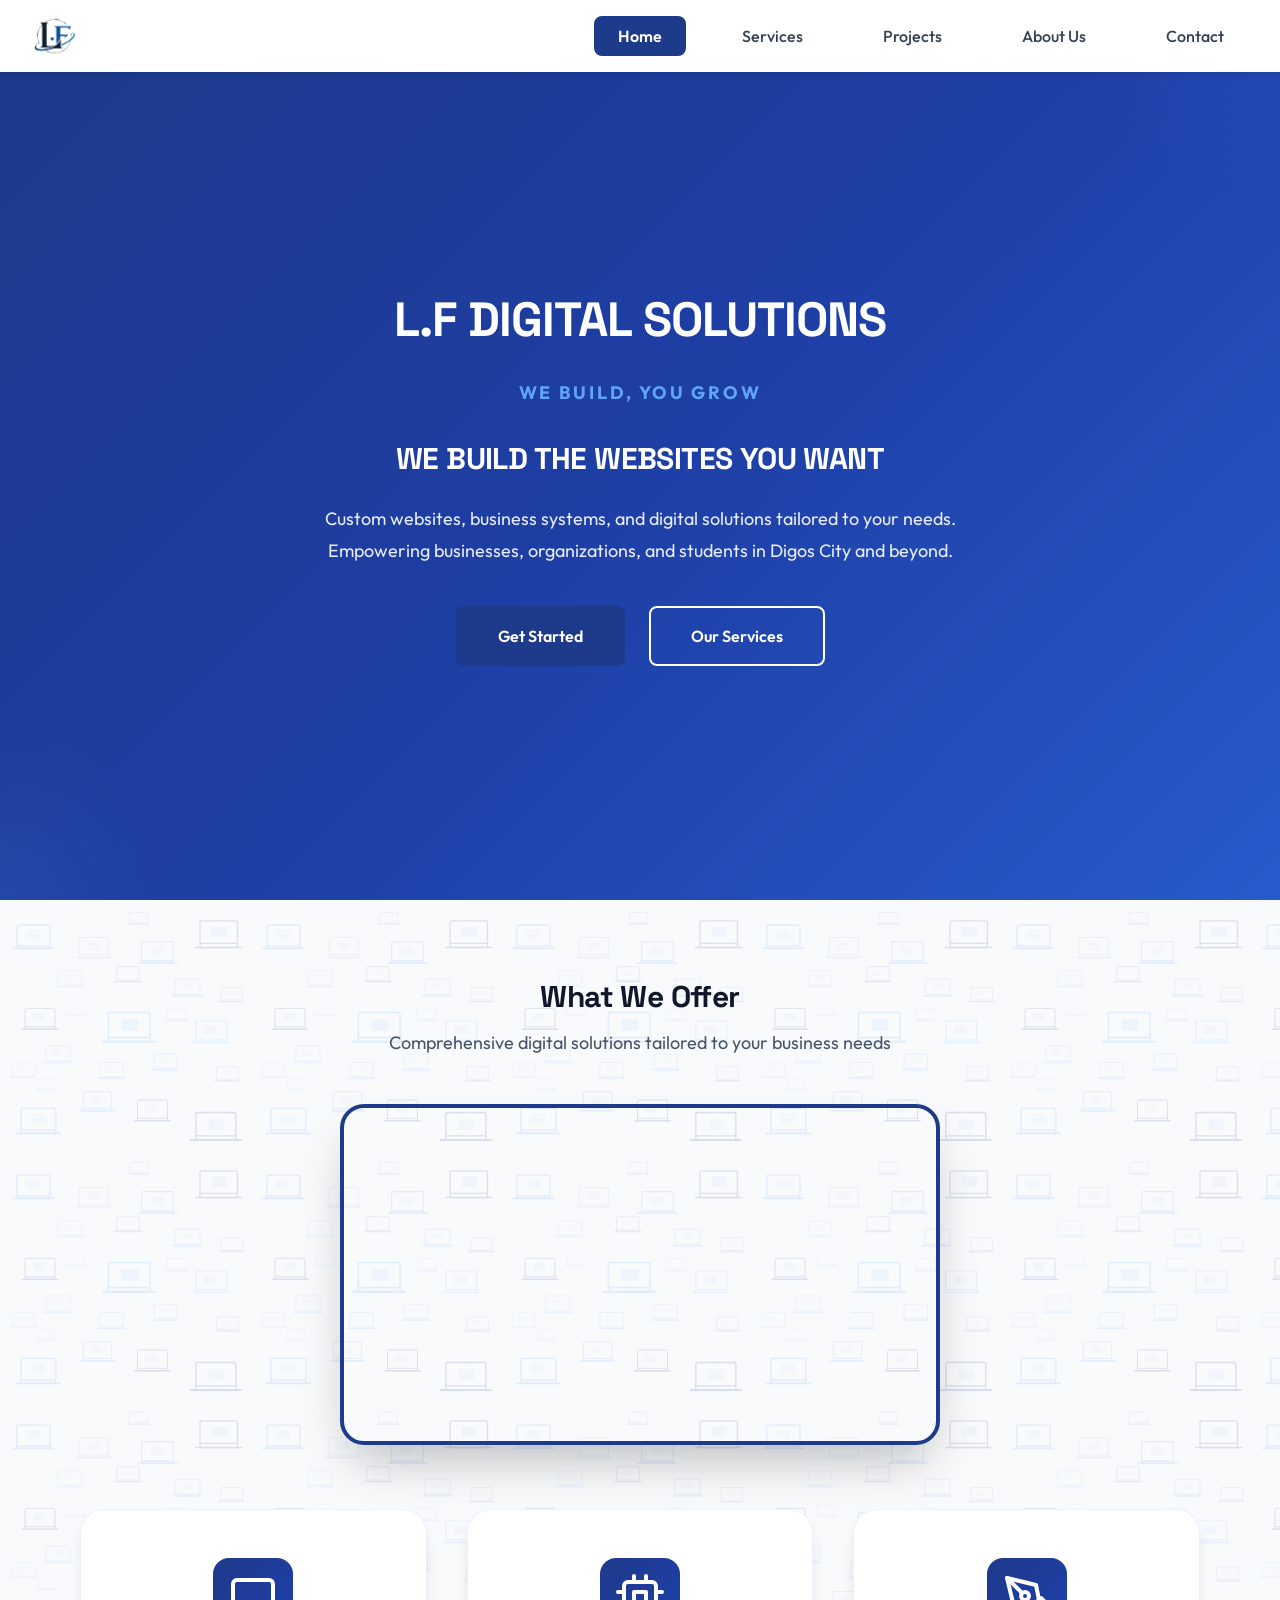
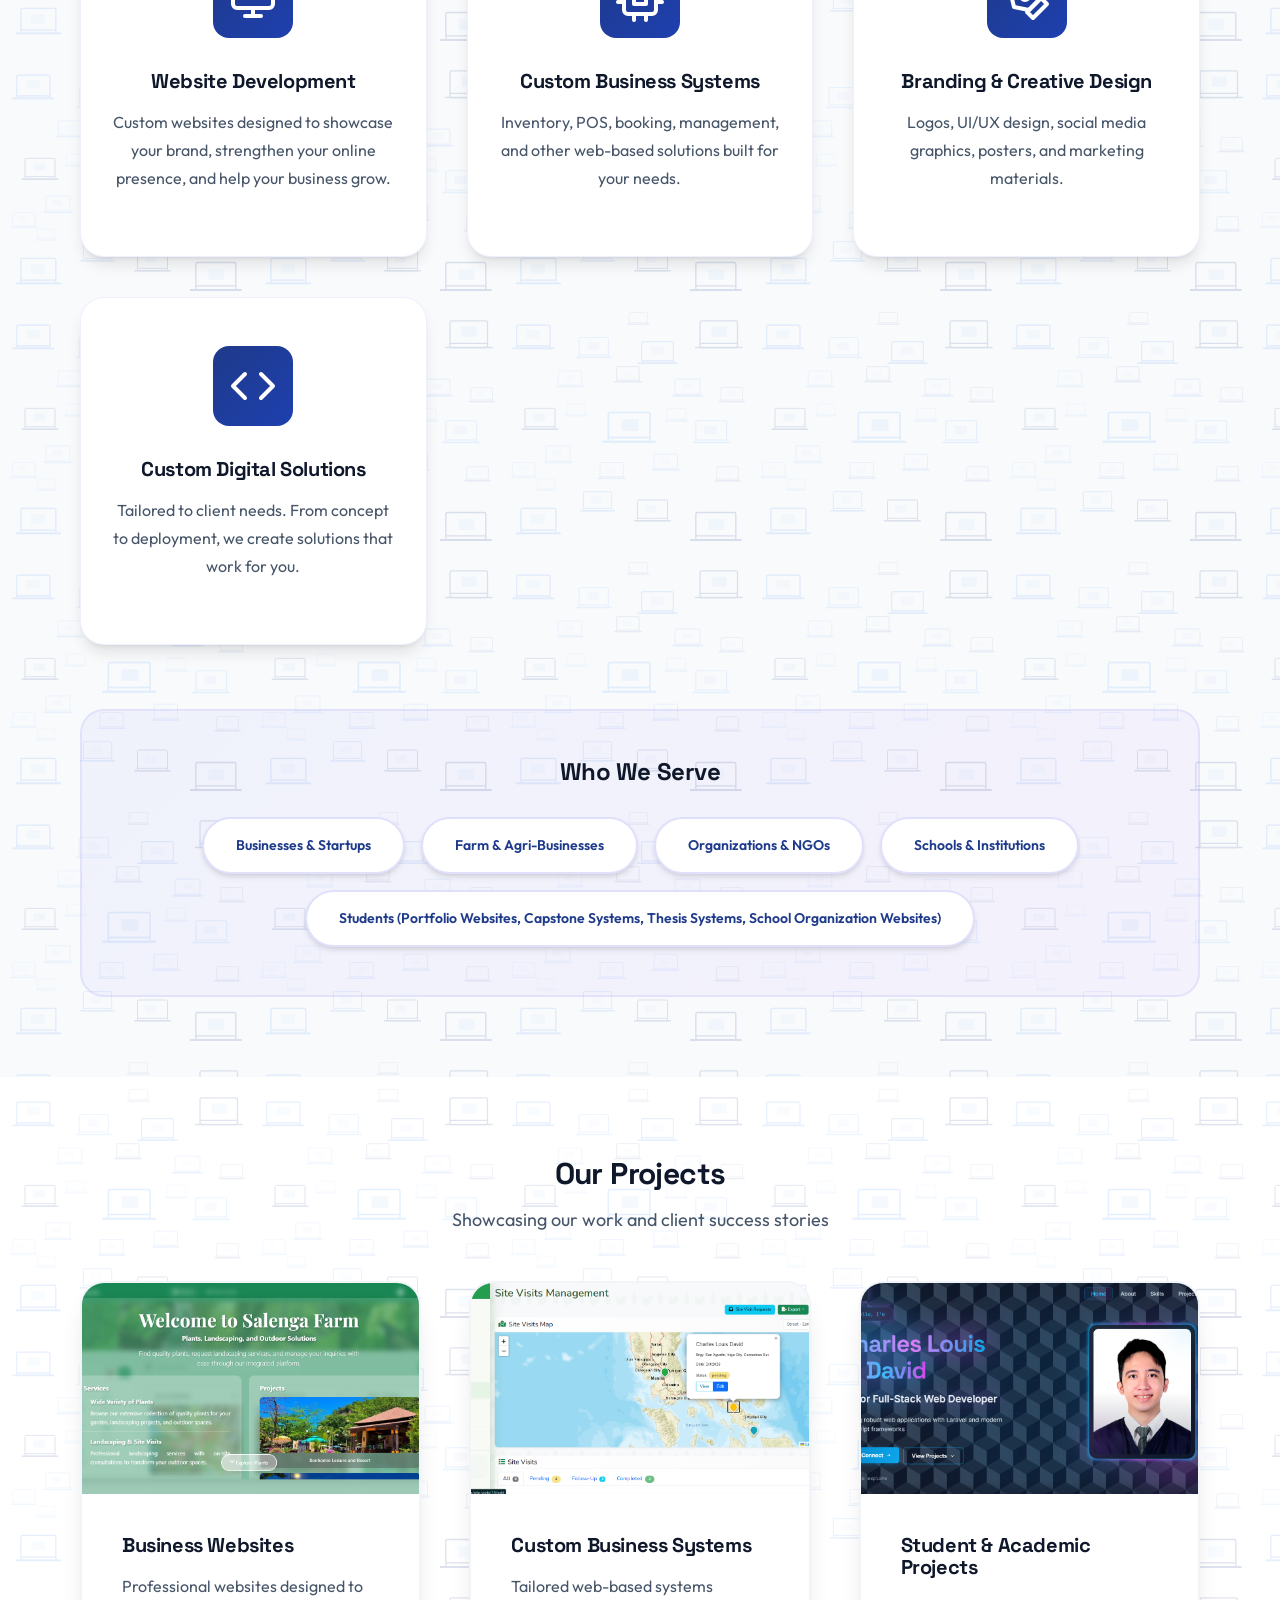
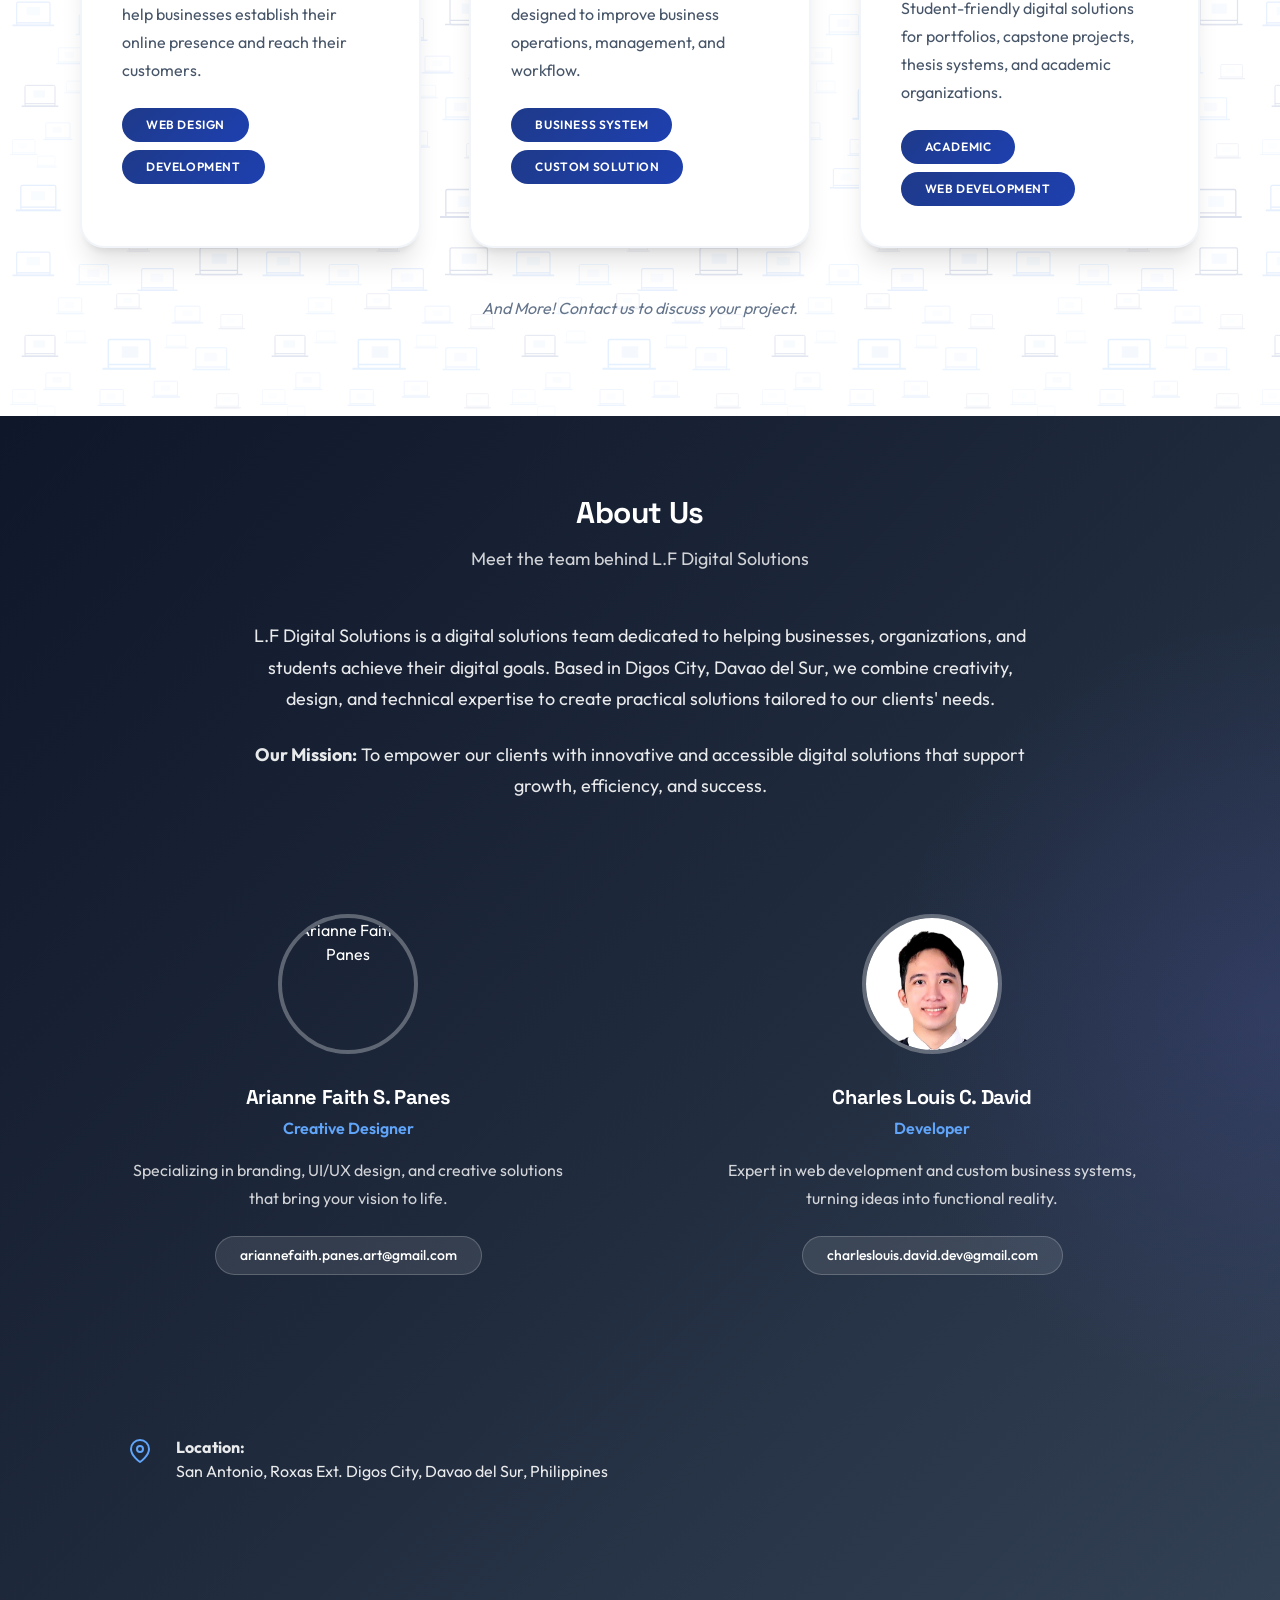
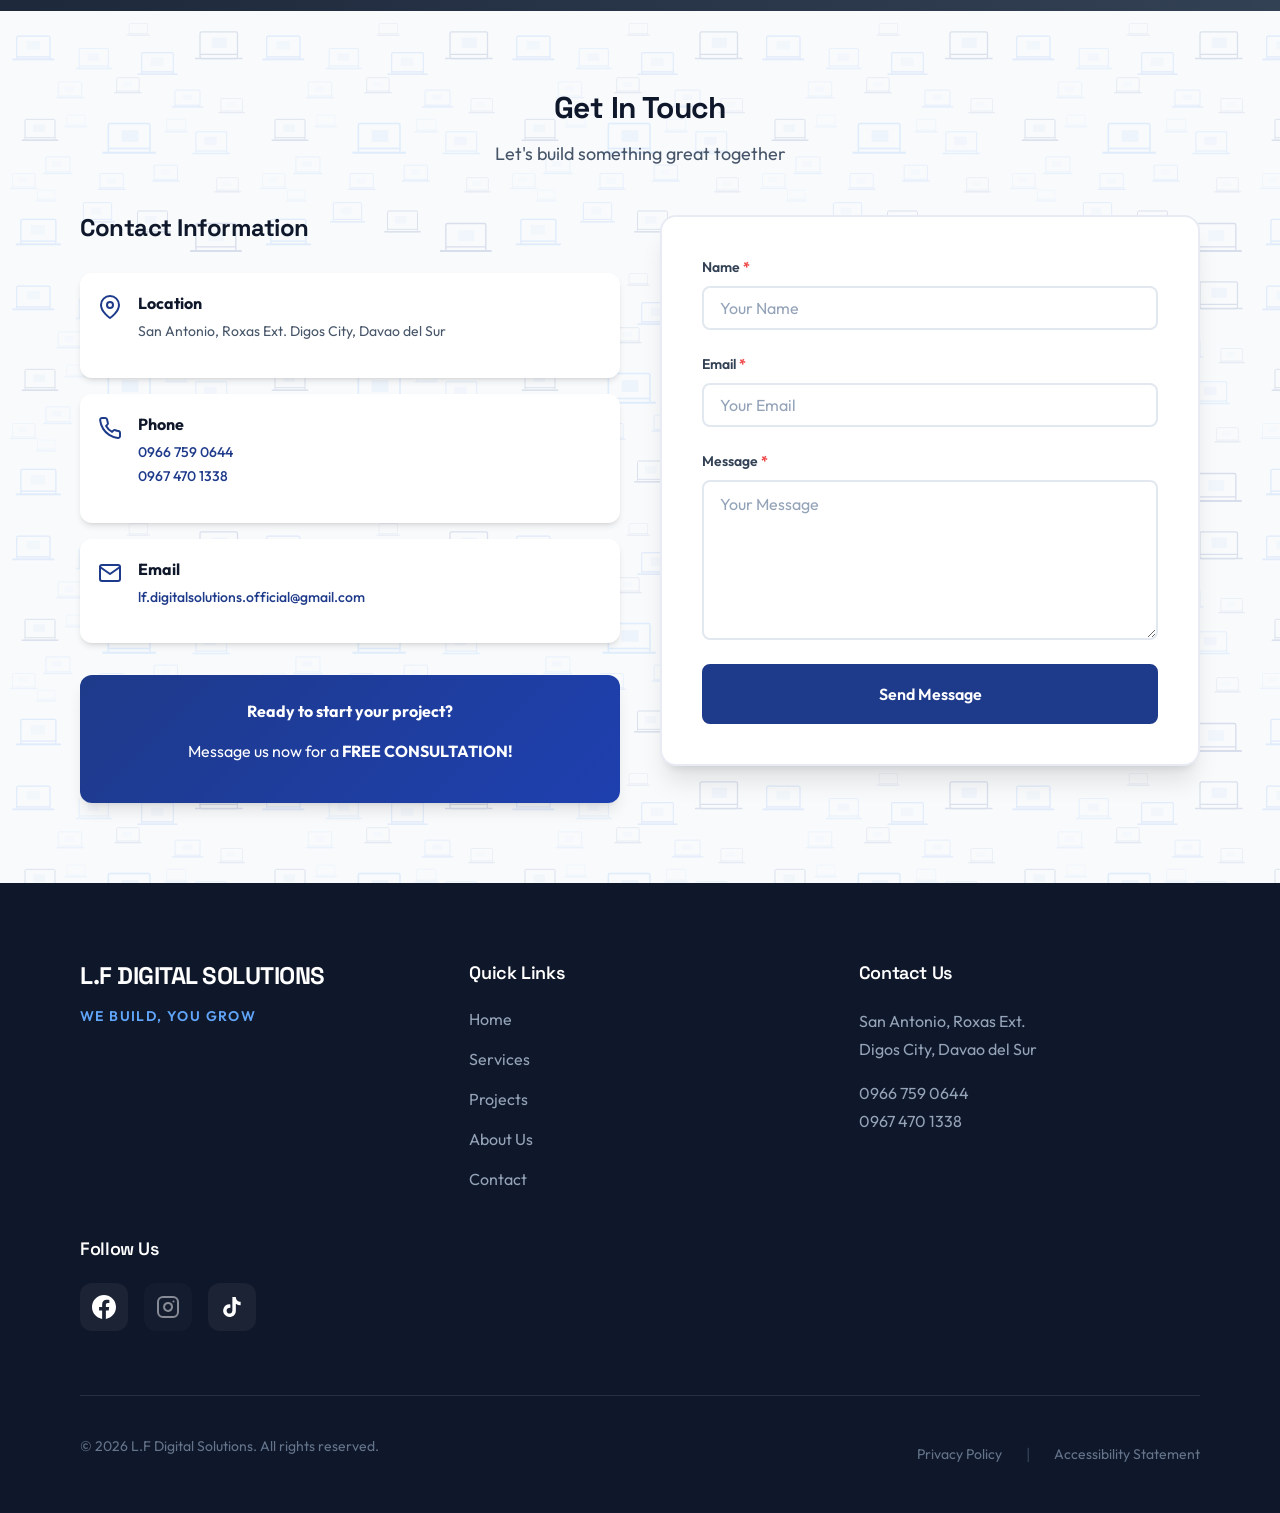
==== commit 1db4ce36: "Update About Us: change to individual emails and center email text" ====
--- a/index.html
+++ b/index.html
@@ -354,8 +354,8 @@
                                 <p class="team-bio">
                                     Specializing in branding, UI/UX design, and creative solutions that bring your vision to life.
                                 </p>
-                                <a href="mailto:lf.digitalsolutions.official@gmail.com" class="team-email">
-                                    lf.digitalsolutions.official@gmail.com
+                                <a href="mailto:ariannefaith.panes.art@gmail.com" class="team-email">
+                                    ariannefaith.panes.art@gmail.com
                                 </a>
                             </div>
                         </article>
@@ -371,8 +371,8 @@
                                 <p class="team-bio">
                                     Expert in web development and custom business systems, turning ideas into functional reality.
                                 </p>
-                                <a href="mailto:lf.digitalsolutions.official@gmail.com" class="team-email">
-                                    lf.digitalsolutions.official@gmail.com
+                                <a href="mailto:charleslouis.david.dev@gmail.com" class="team-email">
+                                    charleslouis.david.dev@gmail.com
                                 </a>
                             </div>
                         </article>
--- a/css/sections.css
+++ b/css/sections.css
@@ -29,18 +29,6 @@
   /* Apply blur filter */
   filter: blur(8px);
   -webkit-filter: blur(8px);
-}
-
-/* Pause video on mobile to save data/battery */
-@media (max-width: 767px) {
-  .hero-video-bg {
-    display: none;
-  }
-  
-  /* Fallback gradient background for mobile */
-  .hero-section {
-    background: linear-gradient(135deg, #1E3A8A 0%, #1E40AF 100%);
-  }
 }
 
 /* Dark overlay to ensure text readability */
@@ -579,6 +567,8 @@
   display: inline-block;
   transition: all var(--transition-fast);
   border: 1px solid rgba(255, 255, 255, 0.2);
+  word-break: break-all;
+  text-align: center;
 }
 
 .team-email:hover {
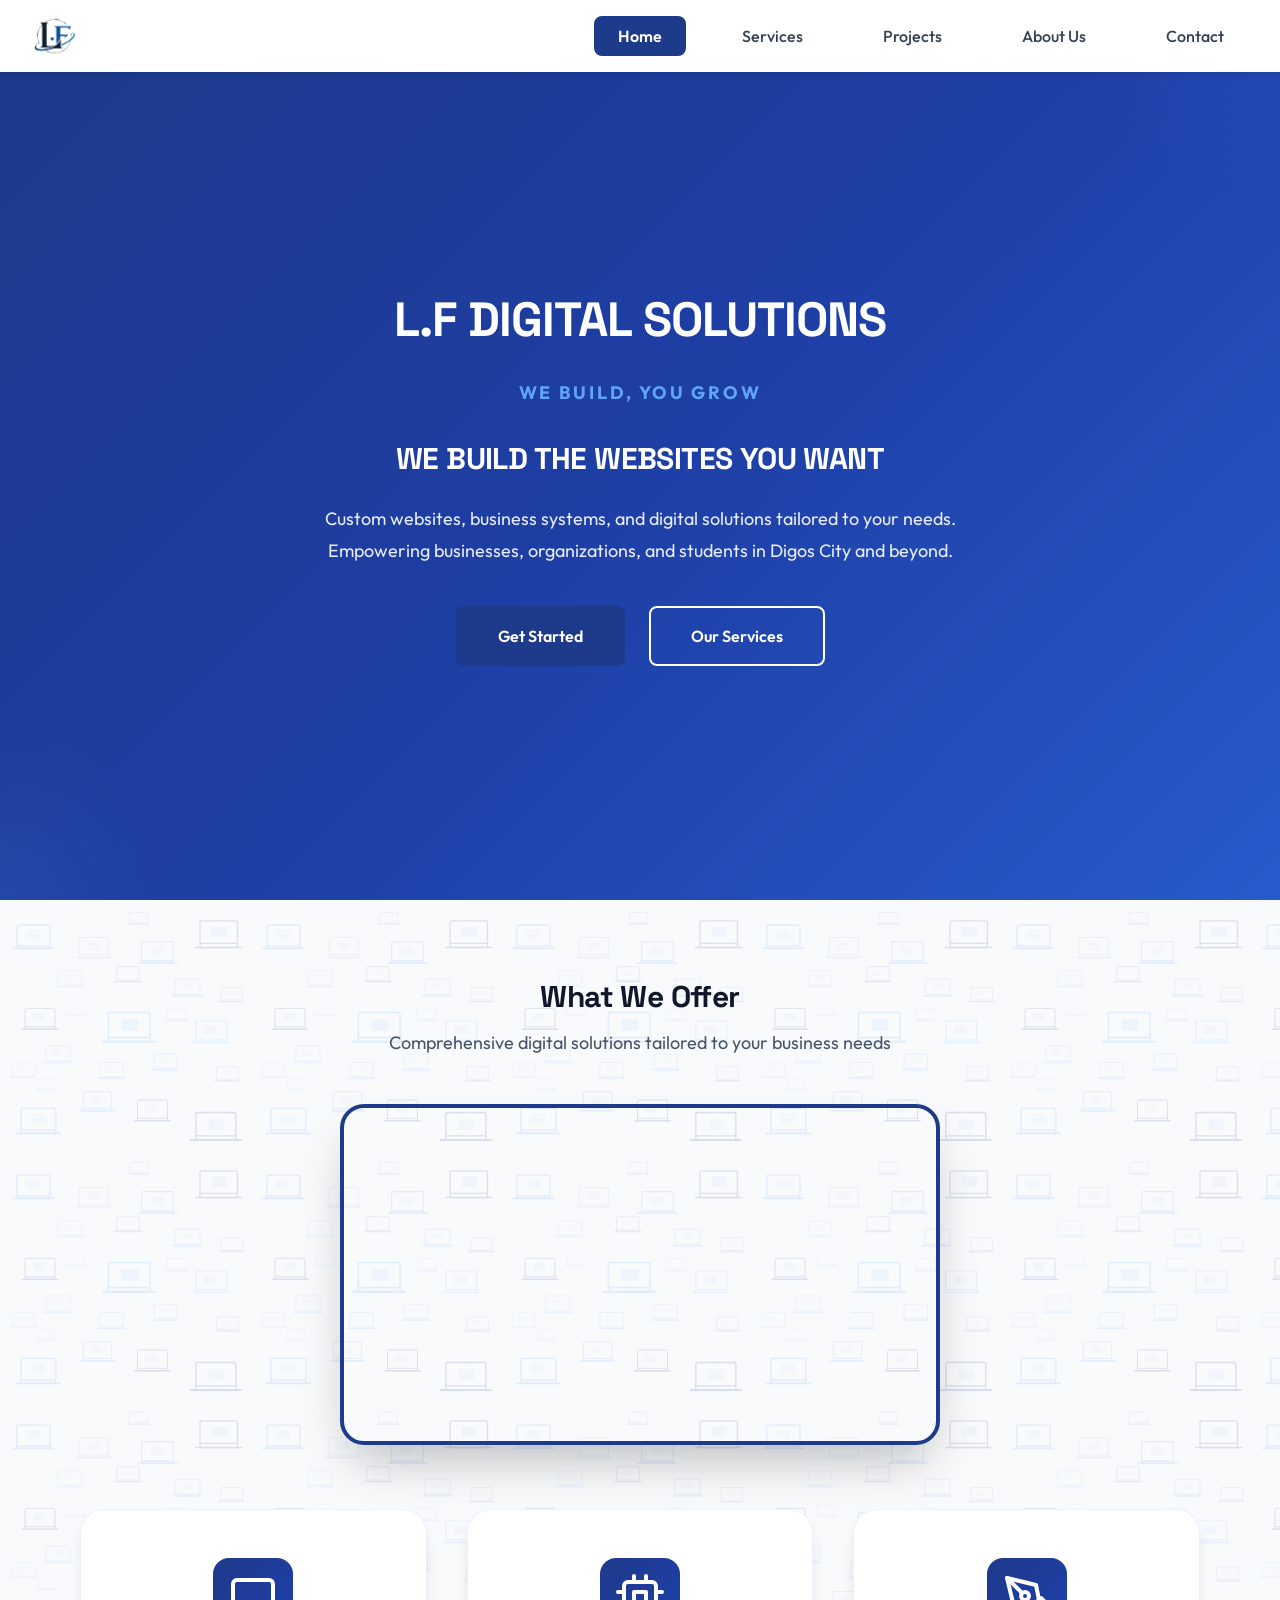
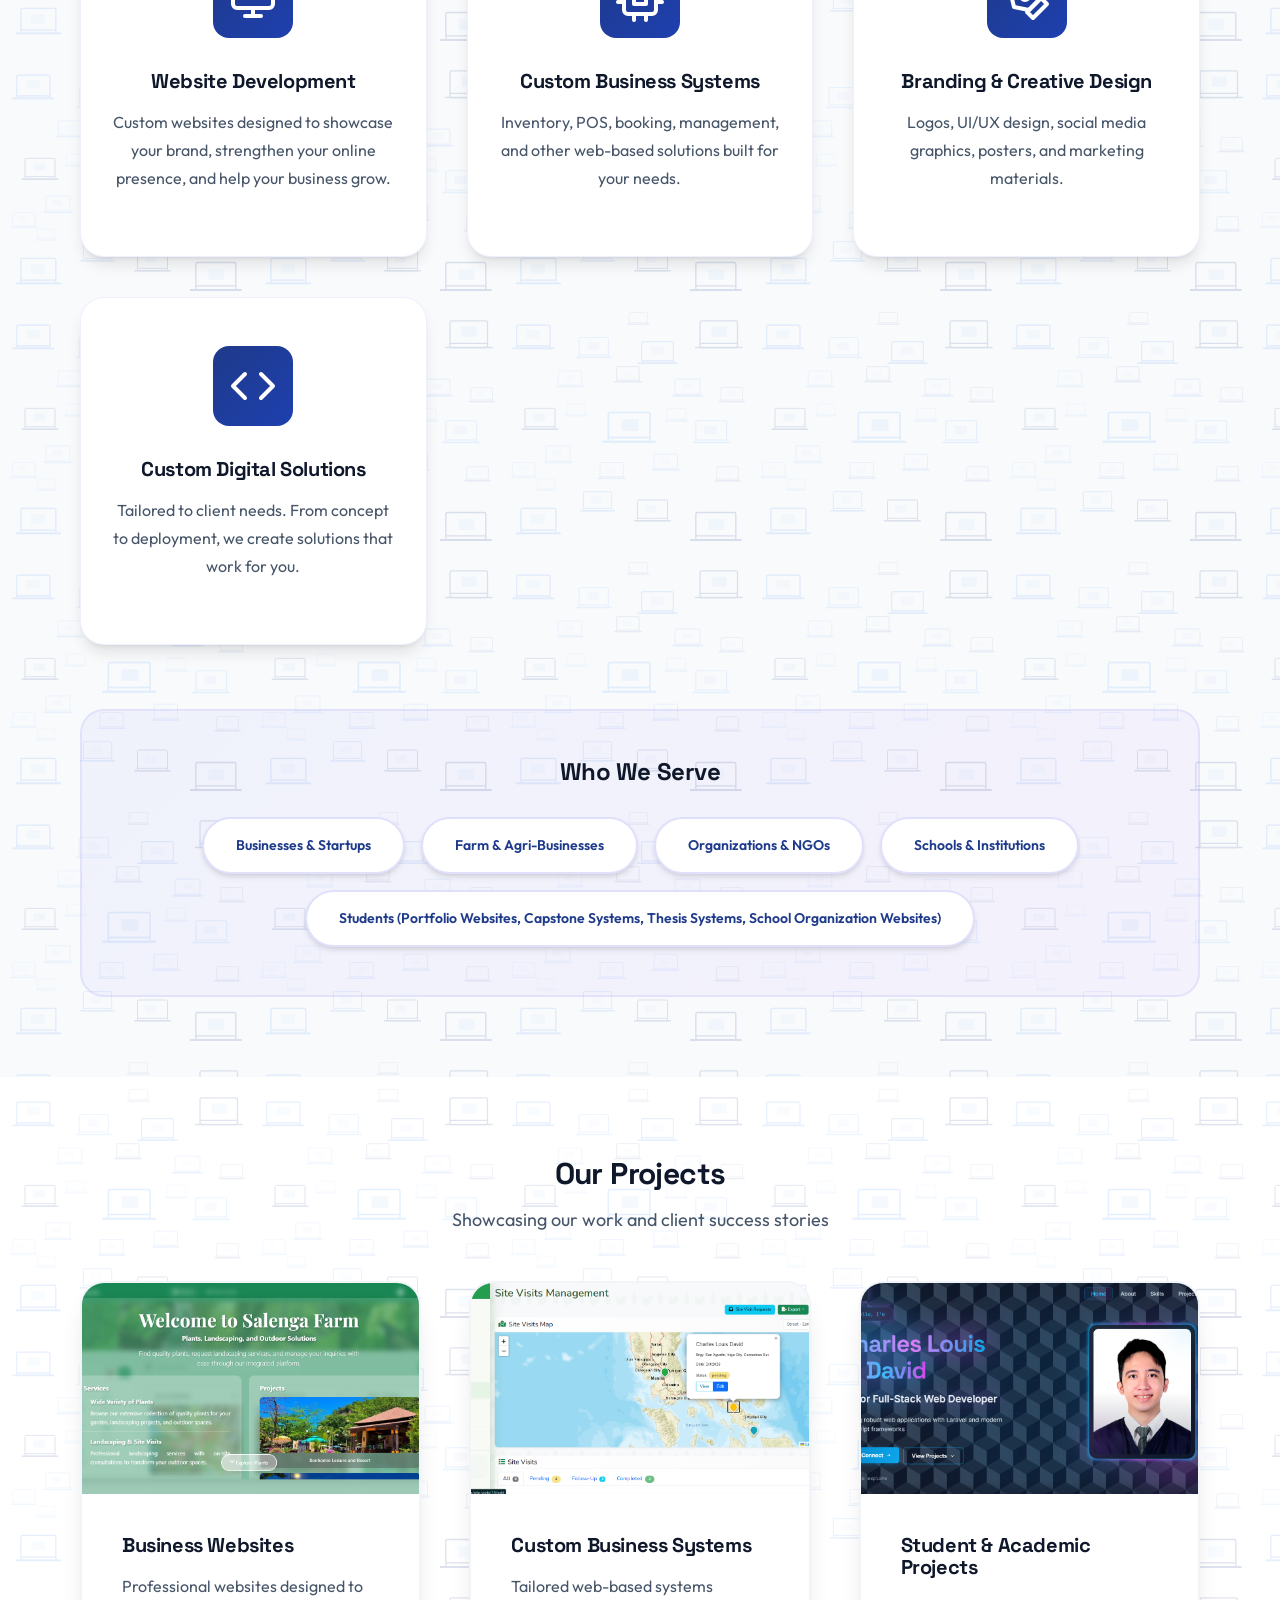
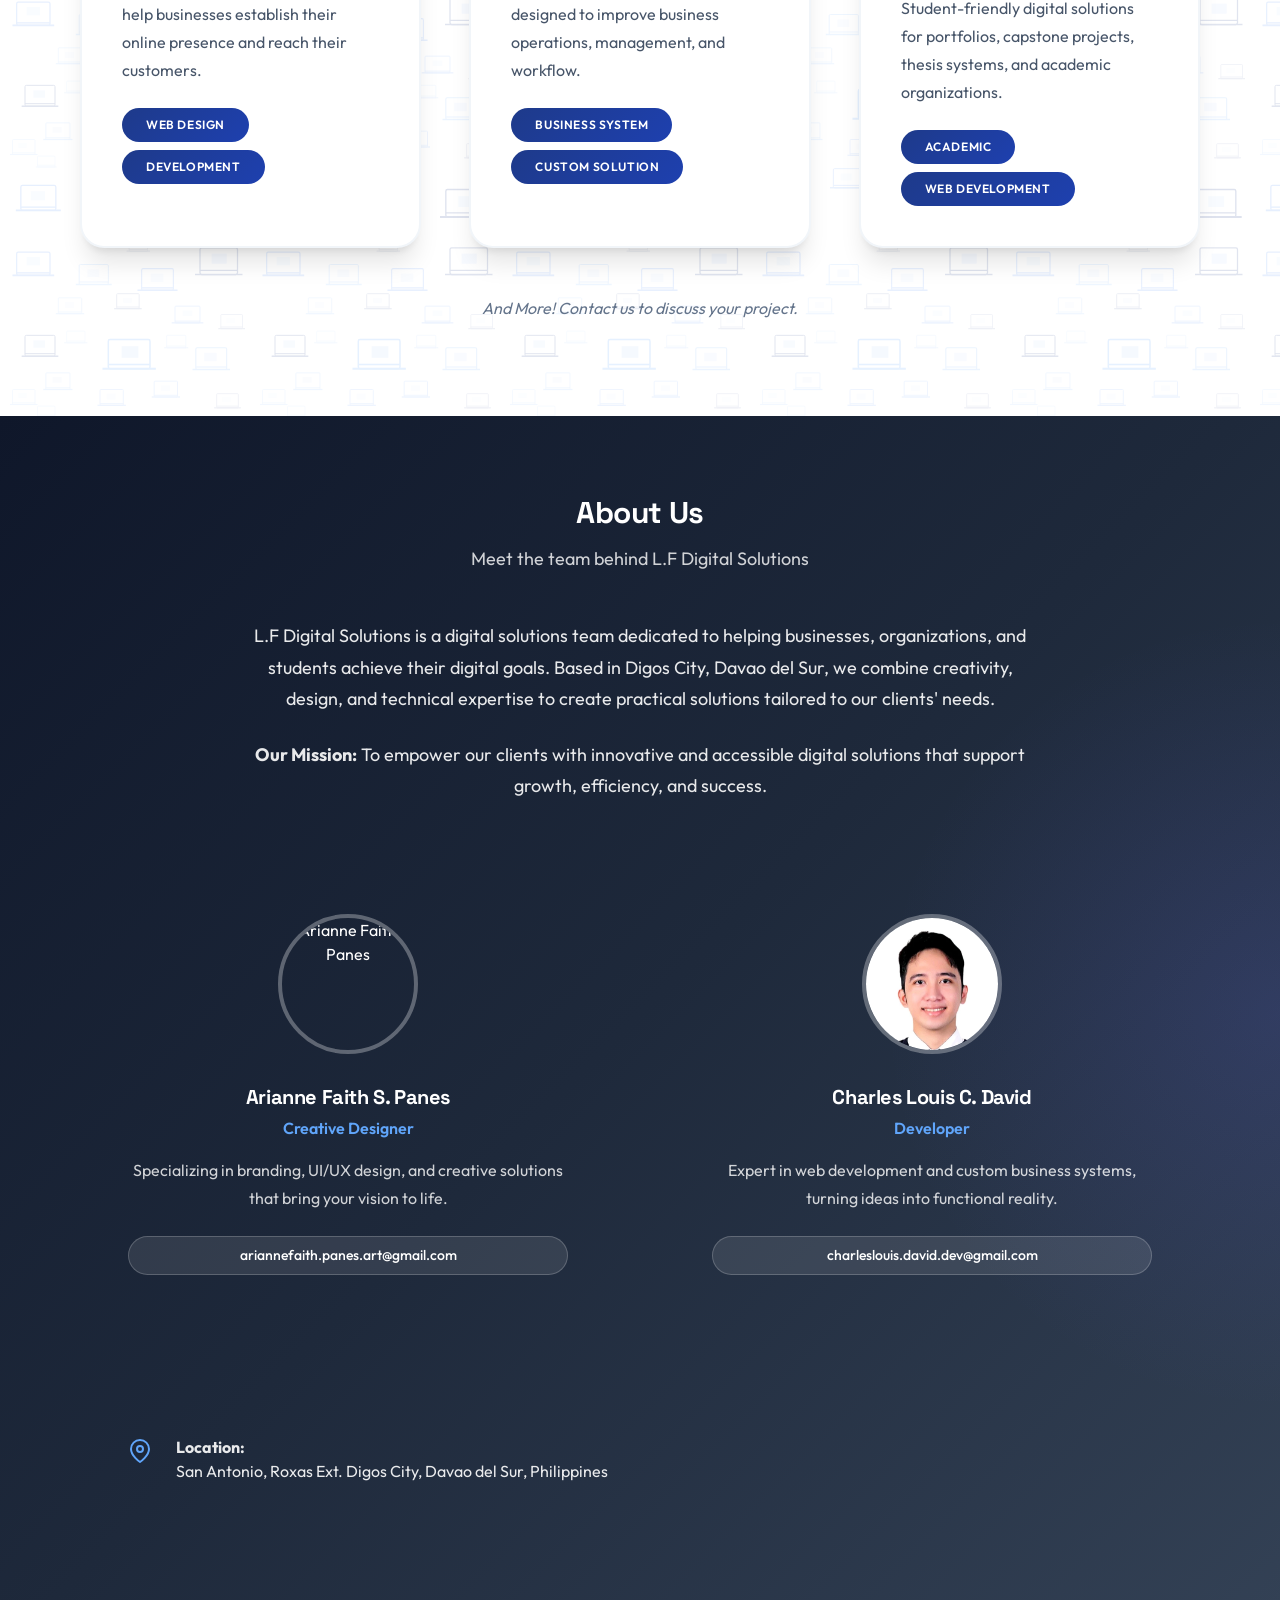
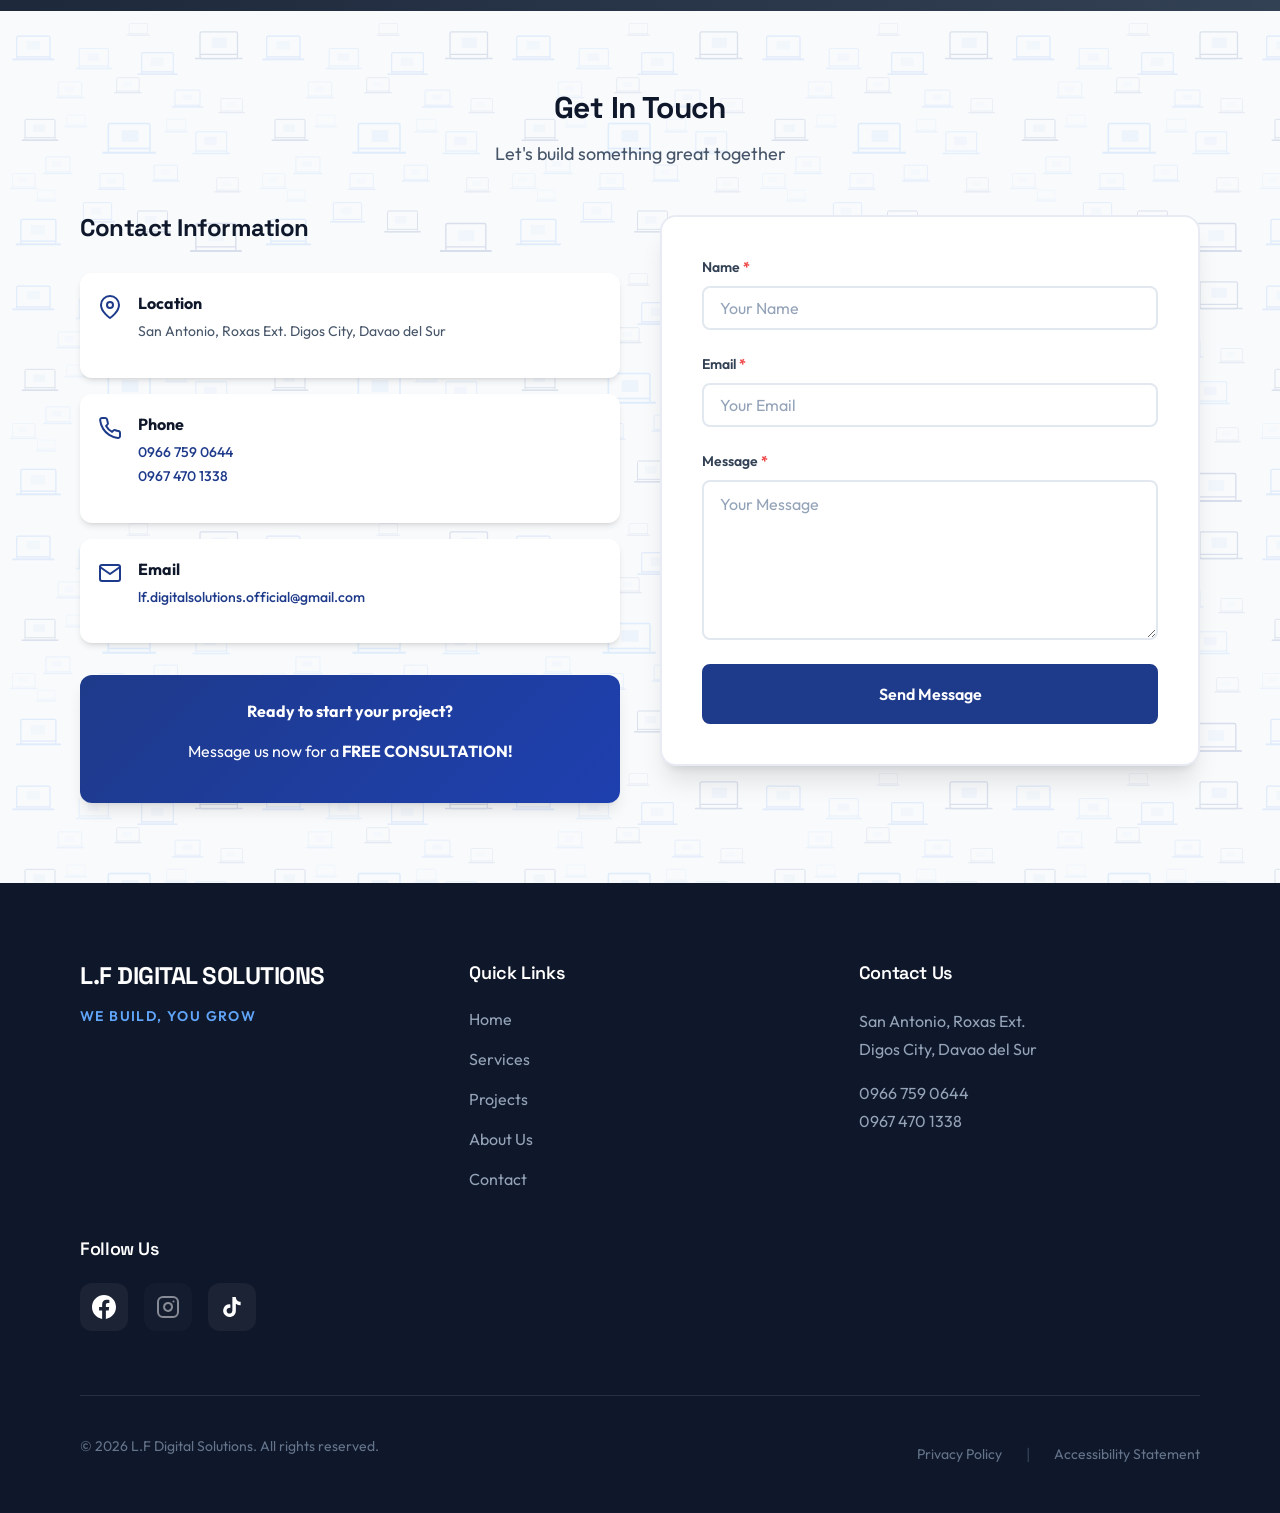
==== commit d874f4b7: "Update index.html changes" ====
--- a/index.html
+++ b/index.html
@@ -13,7 +13,7 @@
     
     <!-- Open Graph / Facebook -->
     <meta property="og:type" content="website">
-    <meta property="og:url" content="https://lfdigitalsolutions.com/">
+    <meta property="og:url" content="https://alfdigitalsolutions.com/">
     <meta property="og:title" content="L.F Digital Solutions | Custom Websites & Digital Solutions">
     <meta property="og:description" content="We build custom websites, business systems, and branding solutions tailored to your needs. Based in Digos City, Davao del Sur.">
     <meta property="og:image" content="https://lfdigitalsolutions.com/assets/og-image.jpg">
--- a/css/components.css
+++ b/css/components.css
@@ -36,6 +36,7 @@
 
 .btn-primary:hover:not(:disabled) {
   background-color: var(--color-primary-dark);
+  color: var(--color-white);
   transform: translateY(-2px);
   box-shadow: var(--shadow-lg);
 }
--- a/css/sections.css
+++ b/css/sections.css
@@ -564,10 +564,11 @@
   padding: var(--space-sm) var(--space-lg);
   background: rgba(255, 255, 255, 0.1);
   border-radius: var(--radius-full);
-  display: inline-block;
+  display: block;
+  max-width: 100%;
   transition: all var(--transition-fast);
   border: 1px solid rgba(255, 255, 255, 0.2);
-  word-break: break-all;
+  word-break: break-word;
   text-align: center;
 }
 
@@ -575,6 +576,14 @@
   background: var(--color-accent);
   transform: translateY(-2px);
   box-shadow: var(--shadow-lg);
+}
+
+/* Mobile: smaller font size for email */
+@media (max-width: 767px) {
+  .team-email {
+    font-size: var(--font-size-xs);
+    padding: var(--space-sm) var(--space-md);
+  }
 }
 
 .company-info {
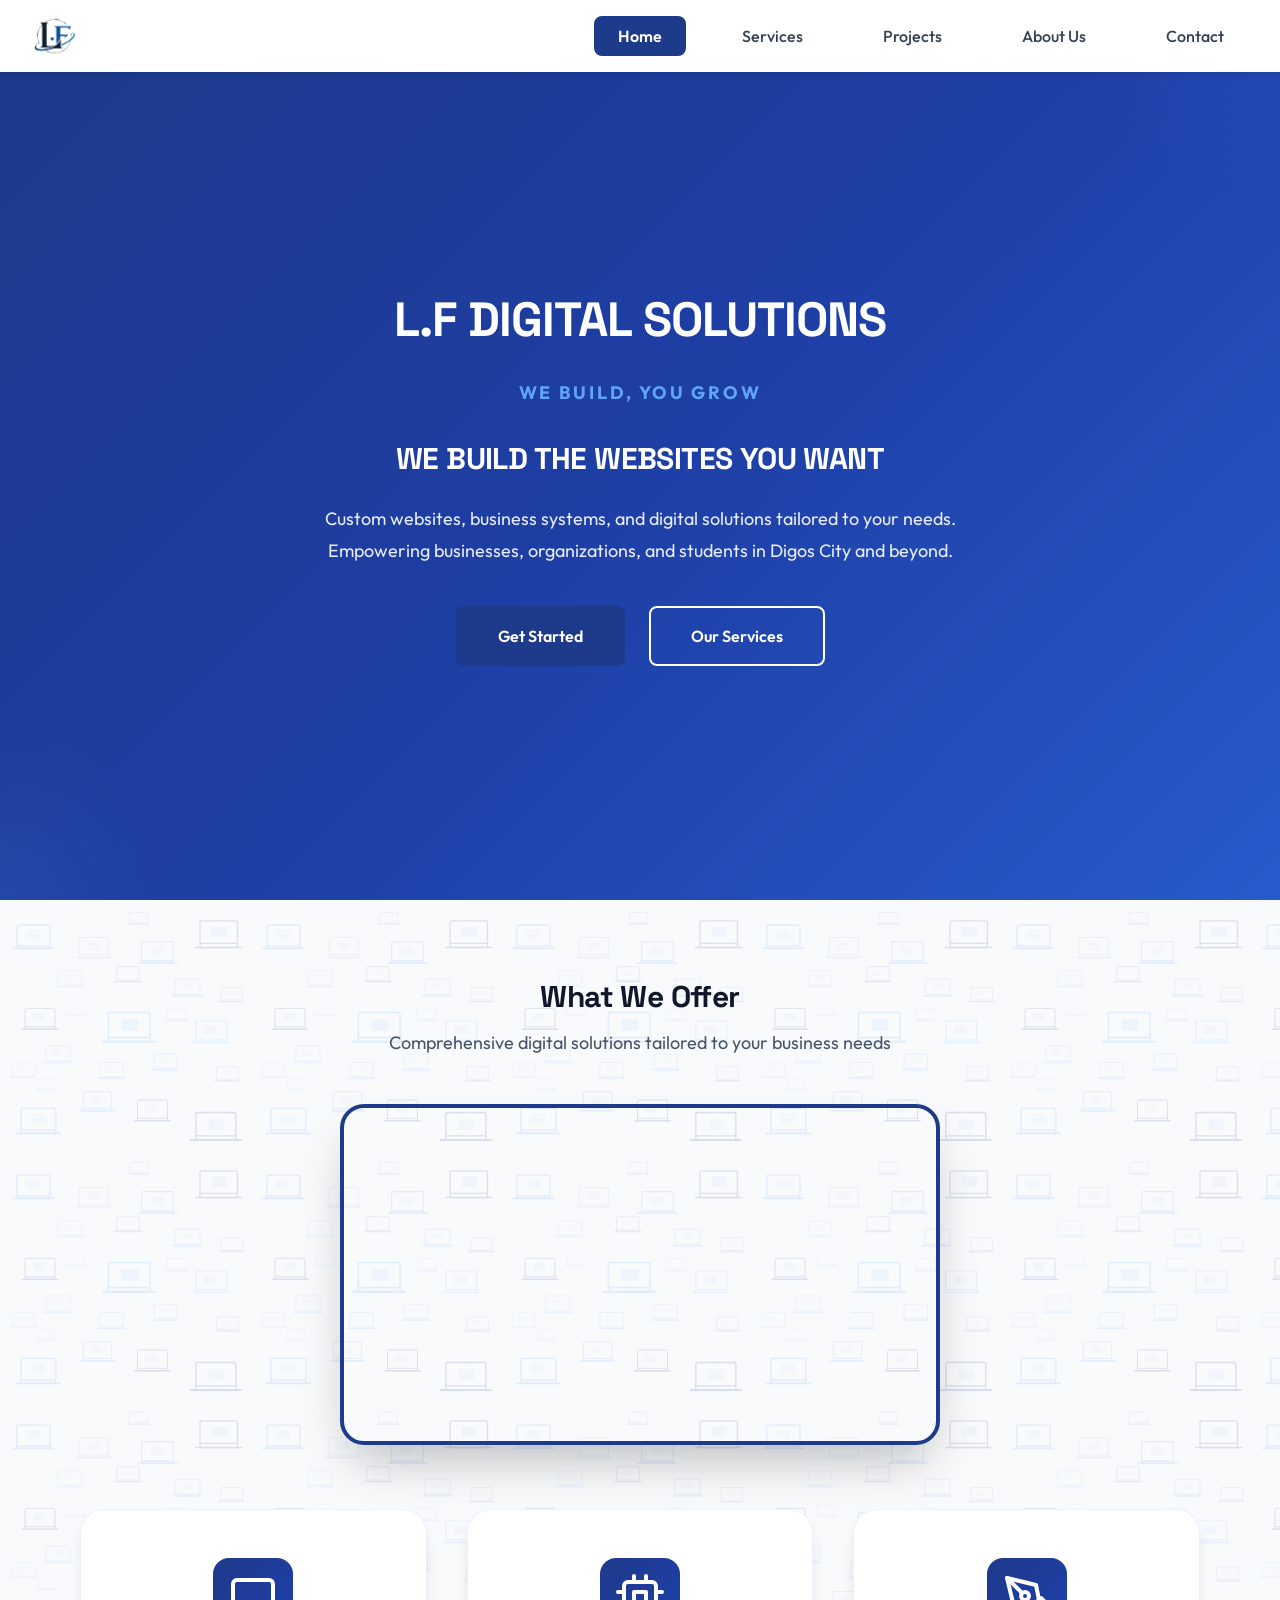
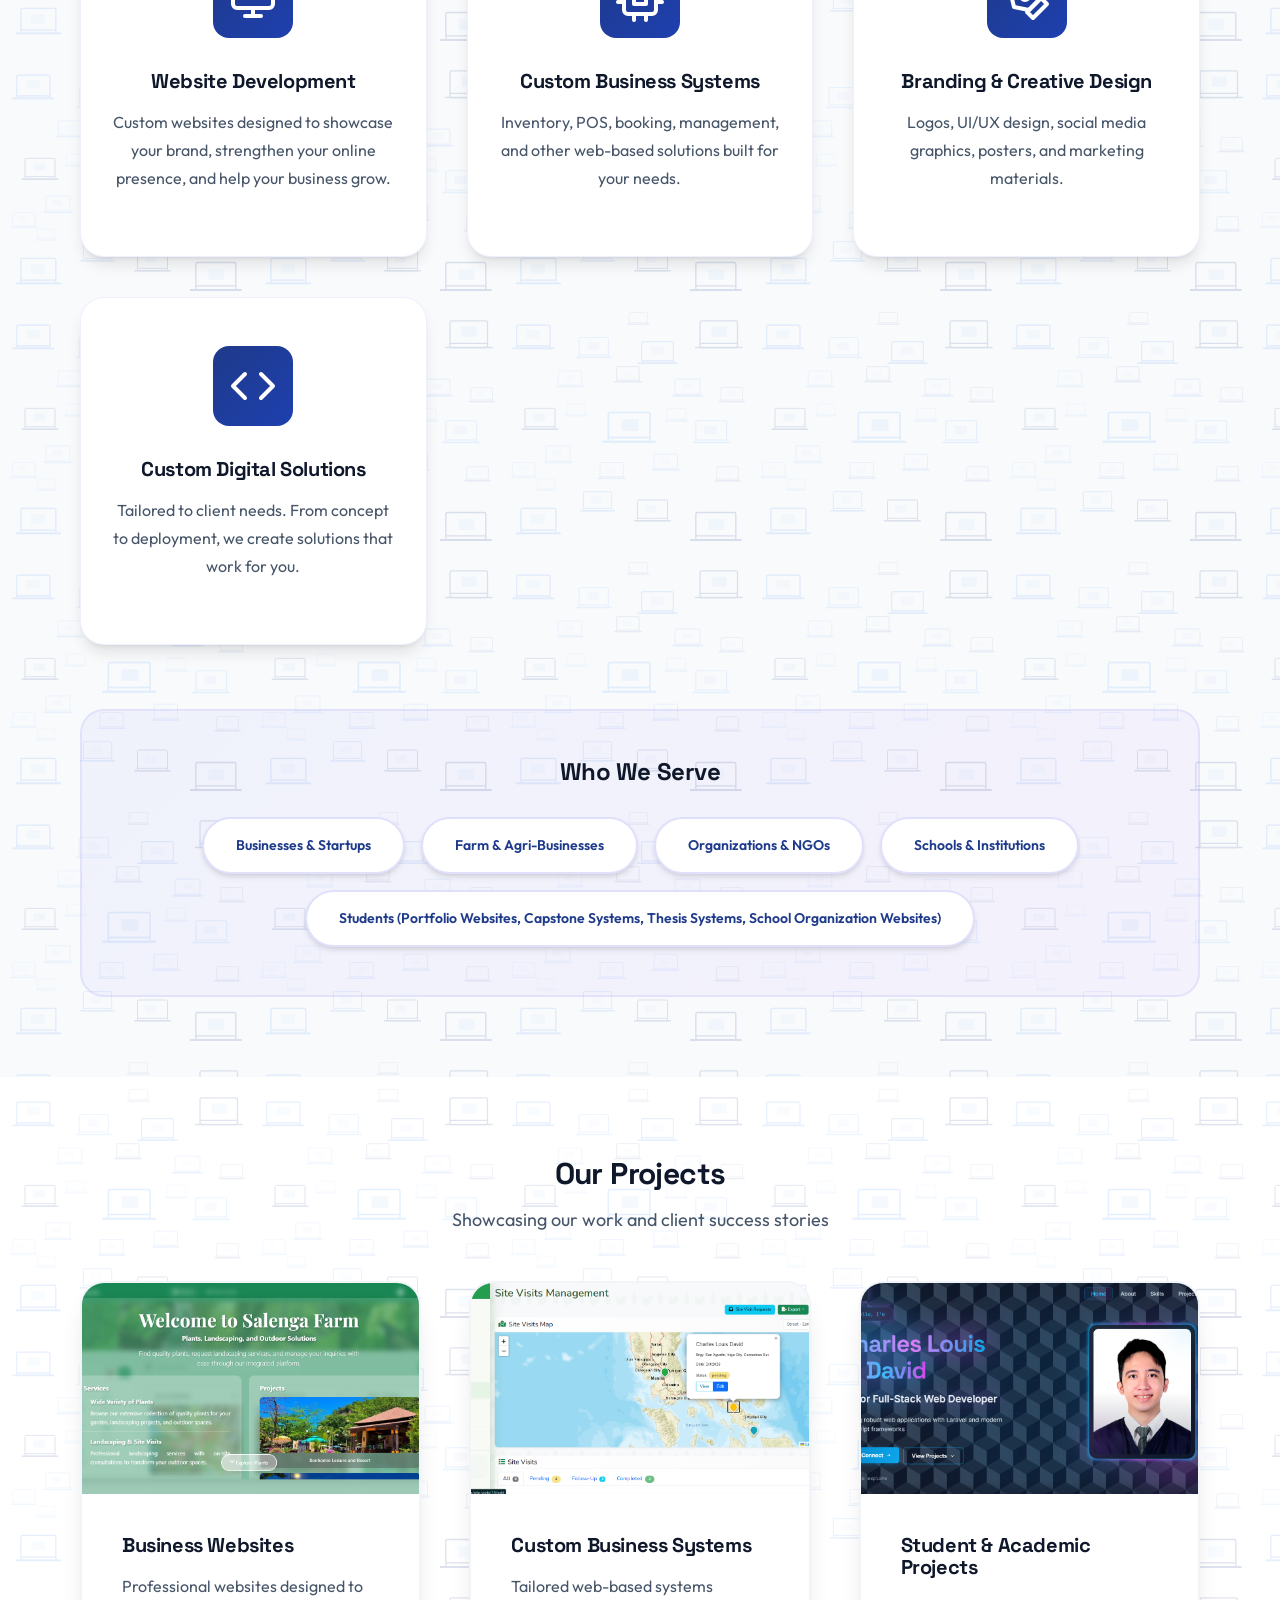
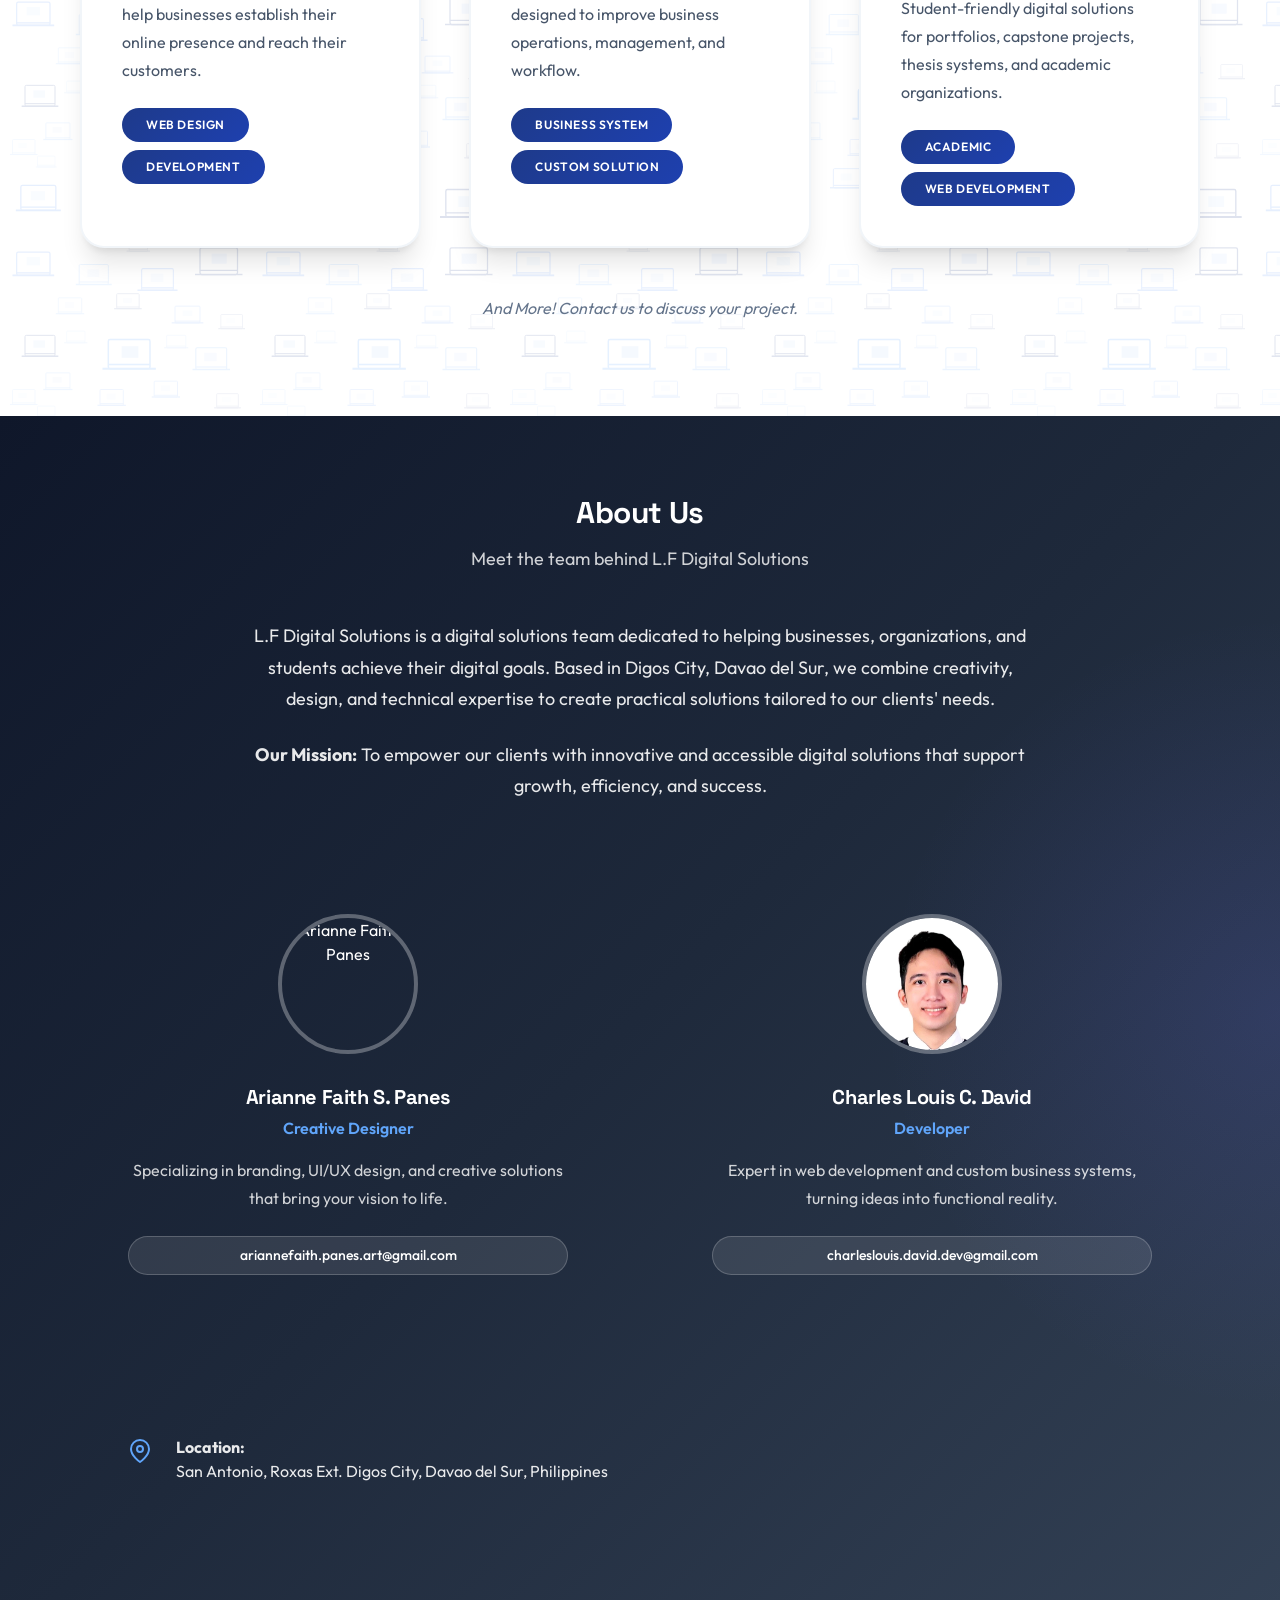
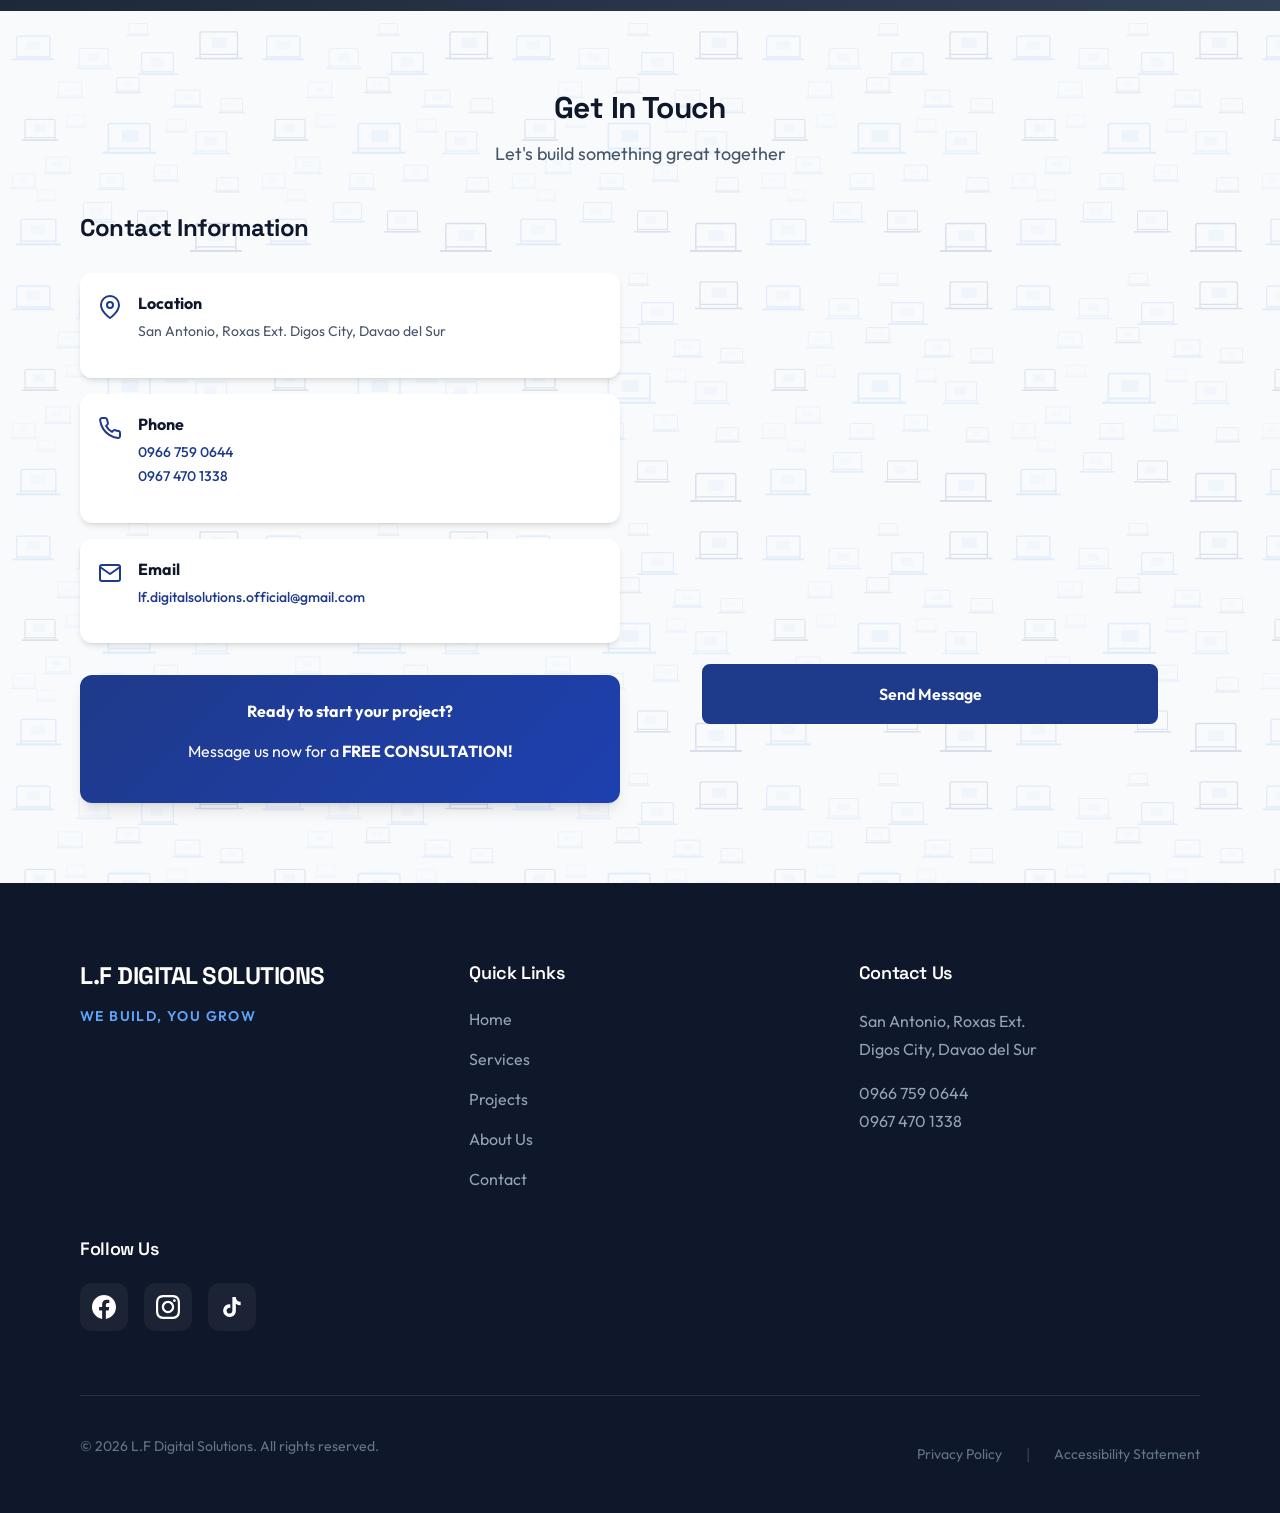
==== commit 383d7466: "feat: update social media links and Instagram icon in footer - Add Instagram link: lf.digitalsolutio" ====
--- a/index.html
+++ b/index.html
@@ -4,6 +4,9 @@
     <meta charset="UTF-8">
     <meta name="viewport" content="width=device-width, initial-scale=1.0">
     <meta http-equiv="X-UA-Compatible" content="IE=edge">
+    
+    <!-- Google Search Console Verification -->
+    <meta name="google-site-verification" content="Y6nRJBJPIK85d4m_x77PWM0xwvK7M0Ts0ArhOUNSUyI" />
     
     <!-- Primary Meta Tags -->
     <title>L.F Digital Solutions | Custom Websites & Digital Solutions in Digos City</title>
@@ -565,16 +568,14 @@
                                 <path d="M24 12.073c0-6.627-5.373-12-12-12s-12 5.373-12 12c0 5.99 4.388 10.954 10.125 11.854v-8.385H7.078v-3.47h3.047V9.43c0-3.007 1.792-4.669 4.533-4.669 1.312 0 2.686.235 2.686.235v2.953H15.83c-1.491 0-1.956.925-1.956 1.874v2.25h3.328l-.532 3.47h-2.796v8.385C19.612 23.027 24 18.062 24 12.073z"/>
                             </svg>
                         </a>
-                        <!-- Instagram (To be added) -->
-                        <a href="#" class="social-link" aria-label="Instagram" title="Instagram - Coming Soon" style="opacity: 0.5; cursor: not-allowed;">
-                            <svg xmlns="http://www.w3.org/2000/svg" width="24" height="24" viewBox="0 0 24 24" fill="none" stroke="currentColor" stroke-width="2" stroke-linecap="round" stroke-linejoin="round">
-                                <rect x="2" y="2" width="20" height="20" rx="5" ry="5"></rect>
-                                <path d="M16 11.37A4 4 0 1 1 12.63 8 4 4 0 0 1 16 11.37z"></path>
-                                <line x1="17.5" y1="6.5" x2="17.51" y2="6.5"></line>
+                        <!-- Instagram -->
+                        <a href="https://www.instagram.com/lf.digitalsolutions.official?stkn=MW5zaDVvYm15N25rZw==" class="social-link" aria-label="Instagram" title="Instagram" target="_blank" rel="noopener noreferrer">
+                            <svg xmlns="http://www.w3.org/2000/svg" width="24" height="24" viewBox="0 0 24 24" fill="currentColor">
+                                <path d="M12 2.163c3.204 0 3.584.012 4.85.07 3.252.148 4.771 1.691 4.919 4.919.058 1.265.069 1.645.069 4.849 0 3.205-.012 3.584-.069 4.849-.149 3.225-1.664 4.771-4.919 4.919-1.266.058-1.644.07-4.85.07-3.204 0-3.584-.012-4.849-.07-3.26-.149-4.771-1.699-4.919-4.92-.058-1.265-.07-1.644-.07-4.849 0-3.204.013-3.583.07-4.849.149-3.227 1.664-4.771 4.919-4.919 1.266-.057 1.645-.069 4.849-.069zm0-2.163c-3.259 0-3.667.014-4.947.072-4.358.2-6.78 2.618-6.98 6.98-.059 1.281-.073 1.689-.073 4.948 0 3.259.014 3.668.072 4.948.2 4.358 2.618 6.78 6.98 6.98 1.281.058 1.689.072 4.948.072 3.259 0 3.668-.014 4.948-.072 4.354-.2 6.782-2.618 6.979-6.98.059-1.28.073-1.689.073-4.948 0-3.259-.014-3.667-.072-4.947-.196-4.354-2.617-6.78-6.979-6.98-1.281-.059-1.69-.073-4.949-.073zm0 5.838c-3.403 0-6.162 2.759-6.162 6.162s2.759 6.163 6.162 6.163 6.162-2.759 6.162-6.163c0-3.403-2.759-6.162-6.162-6.162zm0 10.162c-2.209 0-4-1.79-4-4 0-2.209 1.791-4 4-4s4 1.791 4 4c0 2.21-1.791 4-4 4zm6.406-11.845c-.796 0-1.441.645-1.441 1.44s.645 1.44 1.441 1.44c.795 0 1.439-.645 1.439-1.44s-.644-1.44-1.439-1.44z"/>
                             </svg>
                         </a>
                         <!-- TikTok -->
-                        <a href="https://www.tiktok.com/@lfdigitalsolutions?_r=1&_t=ZS-98oxbbiTskTas" class="social-link" aria-label="TikTok" title="TikTok" target="_blank" rel="noopener noreferrer">
+                        <a href="https://www.tiktok.com/@l.f.digitalsolutions?_r=1&_t=ZS-99aQJEuAM24" class="social-link" aria-label="TikTok" title="TikTok" target="_blank" rel="noopener noreferrer">
                             <svg xmlns="http://www.w3.org/2000/svg" width="24" height="24" viewBox="0 0 24 24" fill="currentColor">
                                 <path d="M19.59 6.69a4.83 4.83 0 0 1-3.77-4.25V2h-3.45v13.67a2.89 2.89 0 0 1-5.2 1.74 2.89 2.89 0 0 1 2.31-4.64 2.93 2.93 0 0 1 .88.13V9.4a6.84 6.84 0 0 0-1-.05A6.33 6.33 0 0 0 5 20.1a6.34 6.34 0 0 0 10.86-4.43v-7a8.16 8.16 0 0 0 4.77 1.52v-3.4a4.85 4.85 0 0 1-1-.1z"/>
                             </svg>
@@ -793,5 +794,8 @@
     <noscript>
         <p>This website works best with JavaScript enabled. Some features may be limited without it.</p>
     </noscript>
+    
+    <!-- Copy Protection -->
+    <script src="js/copy-protection.js"></script>
 </body>
 </html>
